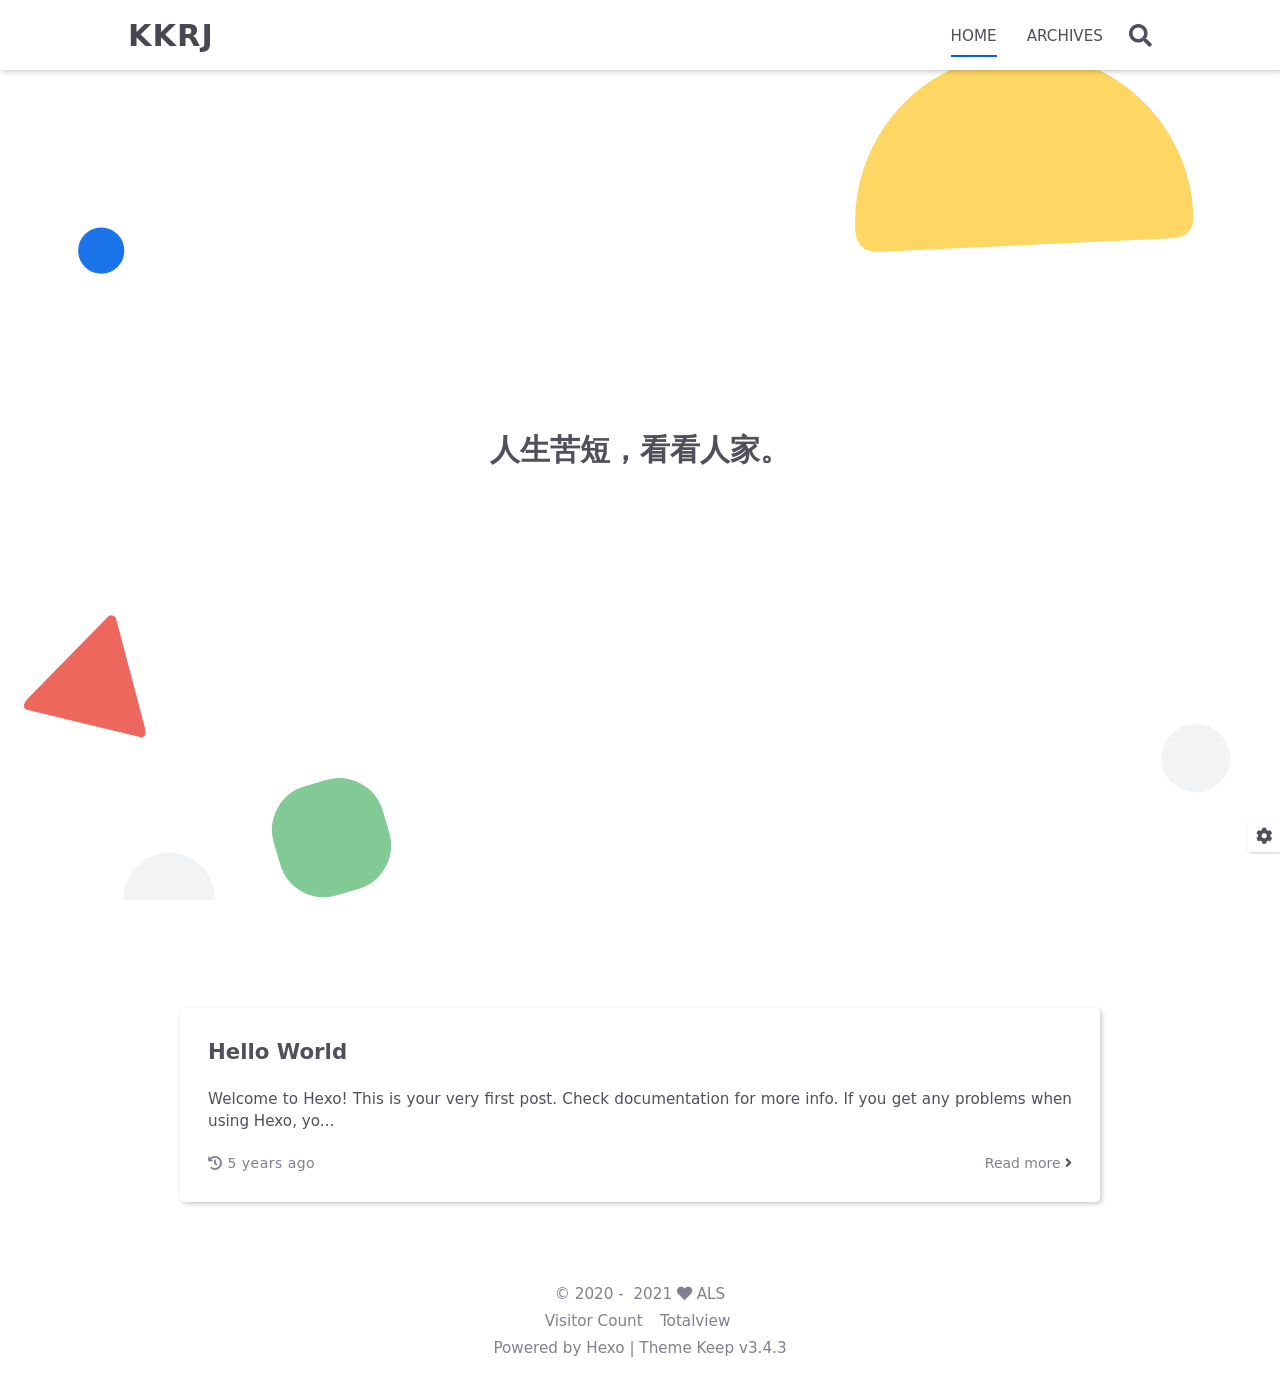
==== index.html @ c2d64b28 "Site updated: 2021-04-30 23:36:06" ====
<!DOCTYPE html>
<html lang="en">
<head>
    <meta charset="utf-8">
    <meta name="viewport" content="width=device-width, initial-scale=1, maximum-scale=1">
    <meta name="keywords" content="Hexo Theme Keep">
    <meta name="description" content="Hexo Theme Keep">
    <meta name="author" content="ALS">
    
    <title>
        
        KKRJ
    </title>
    
<link rel="stylesheet" href="/css/style.css">

    <link rel="shortcut icon" href="/images/logo.svg">
    
<link rel="stylesheet" href="/css/font-awesome.min.css">

    <script id="hexo-configurations">
    let KEEP = window.KEEP || {};
    KEEP.hexo_config = {"hostname":"example.com","root":"/","language":"en","path":"search.json"};
    KEEP.theme_config = {"toc":{"enable":true,"number":false,"expand_all":false,"init_open":true},"style":{"primary_color":"#0066CC","avatar":"/images/avatar.svg","favicon":"/images/logo.svg","article_img_align":"left","left_side_width":"260px","content_max_width":"920px","hover":{"shadow":false,"scale":false},"first_screen":{"enable":true,"background_img":"/images/bg.svg","description":"人生苦短，看看人家。"},"scroll":{"progress_bar":{"enable":false},"percent":{"enable":false}}},"local_search":{"enable":true,"preload":true},"code_copy":{"enable":true,"style":"mac"},"pjax":{"enable":false},"lazyload":{"enable":false},"version":"3.4.3"};
    KEEP.language_ago = {"second":"%s seconds ago","minute":"%s minutes ago","hour":"%s hours ago","day":"%s days ago","week":"%s weeks ago","month":"%s months ago","year":"%s years ago"};
  </script>
<meta name="generator" content="Hexo 5.4.0"></head>


<body>
<div class="progress-bar-container">
    

    
</div>


<main class="page-container">

    
        <div class="first-screen-container flex-center fade-in-down-animation">
    <div class="content flex-center">
        <div class="description">
            人生苦短，看看人家。
        </div>
        
    </div>
</div>

    

    <div class="page-main-content">

        <div class="page-main-content-top">
            <header class="header-wrapper">

    <div class="header-content has-first-screen">
        <div class="left">
            
            <a class="logo-title" href="/">
                KKRJ
            </a>
        </div>

        <div class="right">
            <div class="pc">
                <ul class="menu-list">
                    
                        <li class="menu-item">
                            <a class="active"
                               href="/"
                            >
                                HOME
                            </a>
                        </li>
                    
                        <li class="menu-item">
                            <a class=""
                               href="/archives"
                            >
                                ARCHIVES
                            </a>
                        </li>
                    
                    
                        <li class="menu-item search search-popup-trigger">
                            <i class="fas fa-search"></i>
                        </li>
                    
                </ul>
            </div>
            <div class="mobile">
                
                    <div class="icon-item search search-popup-trigger"><i class="fas fa-search"></i></div>
                
                <div class="icon-item menu-bar">
                    <div class="menu-bar-middle"></div>
                </div>
            </div>
        </div>
    </div>

    <div class="header-drawer">
        <ul class="drawer-menu-list">
            
                <li class="drawer-menu-item flex-center">
                    <a class="active"
                       href="/">HOME</a>
                </li>
            
                <li class="drawer-menu-item flex-center">
                    <a class=""
                       href="/archives">ARCHIVES</a>
                </li>
            
        </ul>
    </div>

    <div class="window-mask"></div>

</header>


        </div>

        <div class="page-main-content-middle">

            <div class="main-content">

                
                    <div class="home-content-container fade-in-down-animation">
    <ul class="home-article-list">
        
            <li class="home-article-item">

                

                <h3 class="home-article-title">
                    <a href="/2021/04/30/hello-world/">
                        Hello World
                    </a>
                </h3>

                <div class="home-article-content markdown-body">
                    
                        Welcome to Hexo! This is your very first post. Check documentation for more info. If you get any problems when using Hexo, yo...
                    
                </div>

                <div class="home-article-meta-info-container">
    <div class="home-article-meta-info">
        <span><i class="fas fa-history"></i>&nbsp;<span class="home-article-date" data-date="Fri Apr 30 2021 20:22:04 GMT+0800">2021-04-30</span></span>
        
        
    </div>

    <a href="/2021/04/30/hello-world/">Read more&nbsp;<i class="fas fa-angle-right"></i></a>
</div>

            </li>
        
    </ul>

    <div class="home-paginator">
        <div class="paginator">
    

    
</div>

    </div>
</div>


                
            </div>

        </div>

        <div class="page-main-content-bottom">
            <footer class="footer">
    <div class="info-container">
        <div class="copyright-info info-item">
            &copy;
            
              <span>2020</span>&nbsp;-&nbsp;
            
            2021&nbsp;<i class="fas fa-heart icon-animate"></i>&nbsp;<a href="/">ALS</a>
        </div>
        
            <script async  src="//busuanzi.ibruce.info/busuanzi/2.3/busuanzi.pure.mini.js"></script>
            <div class="website-count info-item">
                
                    <span id="busuanzi_container_site_uv">
                        Visitor Count&nbsp;<span id="busuanzi_value_site_uv"></span>&ensp;
                    </span>
                
                
                    <span id="busuanzi_container_site_pv">
                        Totalview&nbsp;<span id="busuanzi_value_site_pv"></span>
                    </span>
                
            </div>
        
        <div class="theme-info info-item">
            Powered by <a target="_blank" href="https://hexo.io">Hexo</a>&nbsp;|&nbsp;Theme&nbsp;<a class="theme-version" target="_blank" href="https://github.com/XPoet/hexo-theme-keep">Keep v3.4.3</a>
        </div>
        
    </div>
</footer>

        </div>
    </div>

    

    <div class="right-bottom-side-tools">
        <div class="side-tools-container">
    <ul class="side-tools-list">
        <li class="tools-item tool-font-adjust-plus flex-center">
            <i class="fas fa-search-plus"></i>
        </li>

        <li class="tools-item tool-font-adjust-minus flex-center">
            <i class="fas fa-search-minus"></i>
        </li>

        <li class="tools-item tool-expand-width flex-center">
            <i class="fas fa-arrows-alt-h"></i>
        </li>

        <li class="tools-item tool-dark-light-toggle flex-center">
            <i class="fas fa-moon"></i>
        </li>

        <!-- rss -->
        

        
            <li class="tools-item tool-scroll-to-top flex-center">
                <i class="fas fa-arrow-up"></i>
            </li>
        

        <li class="tools-item tool-scroll-to-bottom flex-center">
            <i class="fas fa-arrow-down"></i>
        </li>
    </ul>

    <ul class="exposed-tools-list">
        <li class="tools-item tool-toggle-show flex-center">
            <i class="fas fa-cog fa-spin"></i>
        </li>
        
    </ul>
</div>

    </div>

    

    <div class="image-viewer-container">
    <img src="">
</div>


    
        <div class="search-pop-overlay">
    <div class="popup search-popup">
        <div class="search-header">
          <span class="search-input-field-pre">
            <i class="fas fa-keyboard"></i>
          </span>
            <div class="search-input-container">
                <input autocomplete="off"
                       autocorrect="off"
                       autocapitalize="off"
                       placeholder="Search..."
                       spellcheck="false"
                       type="search"
                       class="search-input"
                >
            </div>
            <span class="popup-btn-close">
                <i class="fas fa-times"></i>
            </span>
        </div>
        <div id="search-result">
            <div id="no-result">
                <i class="fas fa-spinner fa-pulse fa-5x fa-fw"></i>
            </div>
        </div>
    </div>
</div>

    

</main>





<script src="/js/utils.js"></script>

<script src="/js/main.js"></script>

<script src="/js/header-shrink.js"></script>

<script src="/js/back2top.js"></script>

<script src="/js/dark-light-toggle.js"></script>



    
<script src="/js/local-search.js"></script>




    
<script src="/js/code-copy.js"></script>





<div class="post-scripts">
    
</div>



</body>
</html>
---- css/style.css ----
:root {
  --background-color: #fff;
  --second-background-color: #f7f7f7;
  --primary-color: #06c;
  --first-text-color: #484853;
  --second-text-color: #4c4c57;
  --third-text-color: #808091;
  --fourth-text-color: #ededef;
  --default-text-color: #50505c;
  --border-color: #b3b3b3;
  --selection-color: #0075eb;
  --shadow-color: rgba(0,0,0,0.2);
  --shadow-hover-color: rgba(0,0,0,0.28);
  --scrollbar-color: #595967;
  --scroll-bar-bg-color: #e6e6e6;
  --link-color: #484853;
  --copyright-info-color: #c03;
  --avatar-background-color: #06c;
  --pjax-progress-bar-color: linear-gradient(45deg, #f10006, #ef5b00, #e59c01, #19ca05, #00cab5, #0264c8, #c303c3);
}
@media (prefers-color-scheme: light) {
  :root {
    --background-color: #fff;
    --second-background-color: #f7f7f7;
    --primary-color: #06c;
    --first-text-color: #484853;
    --second-text-color: #4c4c57;
    --third-text-color: #808091;
    --fourth-text-color: #ededef;
    --default-text-color: #50505c;
    --border-color: #b3b3b3;
    --selection-color: #0075eb;
    --shadow-color: rgba(0,0,0,0.2);
    --shadow-hover-color: rgba(0,0,0,0.28);
    --scrollbar-color: #595967;
    --scroll-bar-bg-color: #e6e6e6;
    --link-color: #484853;
    --copyright-info-color: #c03;
    --avatar-background-color: #06c;
    --pjax-progress-bar-color: linear-gradient(45deg, #f10006, #ef5b00, #e59c01, #19ca05, #00cab5, #0264c8, #c303c3);
  }
}
@media (prefers-color-scheme: dark) {
  :root {
    --background-color: #383940;
    --second-background-color: #32333a;
    --primary-color: #06c;
    --first-text-color: #d2d2d7;
    --second-text-color: #cbcbd1;
    --third-text-color: #9595a2;
    --fourth-text-color: #242429;
    --default-text-color: #bebec6;
    --border-color: #5c5e6a;
    --selection-color: #0075eb;
    --shadow-color: rgba(128,128,128,0.2);
    --shadow-hover-color: rgba(128,128,128,0.28);
    --scrollbar-color: #32333a;
    --scroll-bar-bg-color: #5c5e6a;
    --link-color: #c5c5cc;
    --copyright-info-color: #a30029;
    --avatar-background-color: #005cb8;
    --pjax-progress-bar-color: linear-gradient(45deg, #ea404a, #ea722f, #e9a71f, #67e559, #18ecec, #1b85f1, #ee1dee);
  }
}
.light-mode {
  --background-color: #fff;
  --second-background-color: #f7f7f7;
  --primary-color: #06c;
  --first-text-color: #484853;
  --second-text-color: #4c4c57;
  --third-text-color: #808091;
  --fourth-text-color: #ededef;
  --default-text-color: #50505c;
  --border-color: #b3b3b3;
  --selection-color: #0075eb;
  --shadow-color: rgba(0,0,0,0.2);
  --shadow-hover-color: rgba(0,0,0,0.28);
  --scrollbar-color: #595967;
  --scroll-bar-bg-color: #e6e6e6;
  --link-color: #484853;
  --copyright-info-color: #c03;
  --avatar-background-color: #06c;
  --pjax-progress-bar-color: linear-gradient(45deg, #f10006, #ef5b00, #e59c01, #19ca05, #00cab5, #0264c8, #c303c3);
}
.dark-mode {
  --background-color: #383940;
  --second-background-color: #32333a;
  --primary-color: #06c;
  --first-text-color: #d2d2d7;
  --second-text-color: #cbcbd1;
  --third-text-color: #9595a2;
  --fourth-text-color: #242429;
  --default-text-color: #bebec6;
  --border-color: #5c5e6a;
  --selection-color: #0075eb;
  --shadow-color: rgba(128,128,128,0.2);
  --shadow-hover-color: rgba(128,128,128,0.28);
  --scrollbar-color: #32333a;
  --scroll-bar-bg-color: #5c5e6a;
  --link-color: #c5c5cc;
  --copyright-info-color: #a30029;
  --avatar-background-color: #005cb8;
  --pjax-progress-bar-color: linear-gradient(45deg, #ea404a, #ea722f, #e9a71f, #67e559, #18ecec, #1b85f1, #ee1dee);
}
.fade-in-down-animation {
  animation-fill-mode: both;
  animation-duration: 1s;
  animation-name: fade-in-down;
}
.title-hover-animation {
  display: inline-block;
  position: relative;
  border-bottom: none;
  line-height: 1.3;
  vertical-align: top;
  color: var(--second-text-color);
}
.title-hover-animation::before {
  content: "";
  position: absolute;
  width: 100%;
  height: 2px;
  bottom: -4px;
  left: 0;
  background-color: var(--second-text-color);
  visibility: hidden;
  transform: scaleX(0);
  transition-property: color, background, box-shadow, border-color, visibility, transform;
  transition-delay: 0s, 0s, 0s, 0s, 0s, 0s;
  transition-duration: 0.2s, 0.2s, 0.2s, 0.2s, 0.2s, 0.2s;
  transition-timing-function: ease, ease, ease, ease, ease-in-out, ease-in-out;
}
.title-hover-animation:hover::before {
  visibility: visible;
  transform: scaleX(1);
}
@-moz-keyframes fade-in-down {
  0% {
    opacity: 0;
    transform: translateY(-50px);
  }
  100% {
    opacity: 1;
    transform: translateY(0);
  }
}
@-webkit-keyframes fade-in-down {
  0% {
    opacity: 0;
    transform: translateY(-50px);
  }
  100% {
    opacity: 1;
    transform: translateY(0);
  }
}
@-o-keyframes fade-in-down {
  0% {
    opacity: 0;
    transform: translateY(-50px);
  }
  100% {
    opacity: 1;
    transform: translateY(0);
  }
}
@keyframes fade-in-down {
  0% {
    opacity: 0;
    transform: translateY(-50px);
  }
  100% {
    opacity: 1;
    transform: translateY(0);
  }
}
@-moz-keyframes icon-animate {
  0%, 100% {
    transform: scale(1);
  }
  10%, 30% {
    transform: scale(0.88);
  }
  20%, 40%, 60%, 80% {
    transform: scale(1.08);
  }
  50%, 70% {
    transform: scale(1.08);
  }
}
@-webkit-keyframes icon-animate {
  0%, 100% {
    transform: scale(1);
  }
  10%, 30% {
    transform: scale(0.88);
  }
  20%, 40%, 60%, 80% {
    transform: scale(1.08);
  }
  50%, 70% {
    transform: scale(1.08);
  }
}
@-o-keyframes icon-animate {
  0%, 100% {
    transform: scale(1);
  }
  10%, 30% {
    transform: scale(0.88);
  }
  20%, 40%, 60%, 80% {
    transform: scale(1.08);
  }
  50%, 70% {
    transform: scale(1.08);
  }
}
@keyframes icon-animate {
  0%, 100% {
    transform: scale(1);
  }
  10%, 30% {
    transform: scale(0.88);
  }
  20%, 40%, 60%, 80% {
    transform: scale(1.08);
  }
  50%, 70% {
    transform: scale(1.08);
  }
}
* {
  transition-property: color, background, box-shadow, border-color;
  transition-delay: 0s, 0s, 0s, 0s;
  transition-duration: 0.2s, 0.2s, 0.2s, 0.2s;
  transition-timing-function: ease, ease, ease, ease;
}
*::-webkit-scrollbar {
  width: 6px;
  height: 6px;
  transition: all 0.2s ease;
}
*::-webkit-scrollbar-thumb {
  background: var(--scrollbar-color);
  border-radius: 1px;
}
*::-webkit-scrollbar-track {
  background: var(--scroll-bar-bg-color);
}
html,
body {
  margin: 0;
  padding: 0;
  color: var(--default-text-color);
  background: var(--background-color);
  font-family: Optima-Regular, Optima, -apple-system, system-ui, Segoe UI, Roboto, Ubuntu, Cantarell, Noto Sans, sans-serif, BlinkMacSystemFont, Helvetica Neue, PingFang SC, Hiragino Sans GB, Microsoft YaHei, Arial;
  font-weight: 400;
  font-size: 15.2px;
  line-height: 22px;
}
html::-webkit-scrollbar,
body::-webkit-scrollbar {
  width: 8px;
  height: 8px;
}
@media (max-width: 780px) {
  html,
  body {
    font-size: 14.591999999999999px;
    line-height: 21.119999999999997px;
  }
}
@media (max-width: 500px) {
  html,
  body {
    font-size: 13.68px;
    line-height: 19.8px;
  }
}
::selection {
  background: var(--selection-color);
  color: #fff;
}
ul,
ol,
li {
  padding: 0;
  margin: 0;
  list-style: none;
}
a {
  text-decoration: none;
  color: var(--default-text-color);
}
a i,
a span {
  color: var(--default-text-color);
}
a:hover,
a:active {
  text-decoration: none !important;
  color: var(--primary-color);
}
a:hover i,
a:active i,
a:hover span,
a:active span {
  color: var(--primary-color);
}
img[lazyload] {
  padding: 10px;
  margin: 20px auto !important;
  cursor: not-allowed;
  pointer-events: none;
}
button {
  padding: 0;
  margin: 0;
  border: 0;
  outline: none;
  cursor: pointer;
  background: transparent;
}
.btn {
  display: inline-block;
  position: relative;
  text-align: center;
  cursor: pointer;
  white-space: nowrap;
  border-radius: 5px;
  padding: 8px 16px;
  background: var(--background-color);
  box-shadow: 2px 2px 5px var(--shadow-color);
  transition-property: color, background, box-shadow, border-color, transform;
  transition-delay: 0s, 0s, 0s, 0s, 0s;
  transition-duration: 0.2s, 0.2s, 0.2s, 0.2s, 0.2s;
  transition-timing-function: ease, ease, ease, ease, linear;
}
.btn:hover {
  color: var(--background-color);
  background: var(--primary-color);
}
.flex-center {
  display: flex;
  justify-content: center;
  align-items: center;
}
.clear {
  clear: both;
}
.markdown-body {
  font-size: 1rem;
}
.markdown-body blockquote {
  box-sizing: border-box;
  border-left: 5px solid var(--default-text-color);
  margin: 20px 0;
  color: var(--default-text-color);
  background: var(--second-background-color);
}
.markdown-body blockquote p,
.markdown-body blockquote ul,
.markdown-body blockquote ol {
  padding: 5px 5px 5px 10px;
}
.markdown-body p {
  line-height: 2;
  color: var(--default-text-color);
}
.markdown-body a {
  position: relative;
  outline: 0;
  text-decoration: none;
  overflow-wrap: break-word;
  cursor: pointer;
  border-bottom: 1px solid var(--third-text-color);
  box-sizing: border-box;
  padding-bottom: 2px;
}
.markdown-body a .fas,
.markdown-body a .far,
.markdown-body a fab {
  margin: 0 2px 0 6px;
  position: relative;
  color: var(--third-text-color);
  font-size: 0.88rem;
}
.markdown-body a:hover {
  text-decoration: underline;
}
.markdown-body a:hover::after {
  background: var(--primary-color);
}
.markdown-body strong {
  color: var(--default-text-color);
}
.markdown-body em {
  color: var(--default-text-color);
}
.markdown-body ul > li,
.markdown-body ol > li {
  margin-left: 16px;
  line-height: 2rem;
}
.markdown-body ul li {
  list-style: disc;
}
.markdown-body ul li ul li {
  list-style: circle;
}
.markdown-body ul li ul li ul li {
  list-style: square;
}
.markdown-body ol li {
  list-style: decimal;
}
.markdown-body ol li ol li {
  list-style: upper-alpha;
}
.markdown-body ol li ol li ol li {
  list-style: upper-roman;
}
.markdown-body li {
  color: var(--default-text-color);
}
.markdown-body h1,
.markdown-body h2,
.markdown-body h3,
.markdown-body h4,
.markdown-body h5,
.markdown-body h6 {
  color: var(--second-text-color);
  line-height: 1.5;
}
@media (max-width: 780px) {
  .markdown-body h1,
  .markdown-body h2,
  .markdown-body h3,
  .markdown-body h4,
  .markdown-body h5,
  .markdown-body h6 {
    line-height: 1.25;
  }
}
.markdown-body h1 {
  font-size: 1.8rem;
  font-weight: 600;
}
@media (max-width: 780px) {
  .markdown-body h1 {
    font-size: 1.7rem;
  }
}
.markdown-body h2 {
  font-size: 1.7rem;
  font-weight: 600;
}
@media (max-width: 780px) {
  .markdown-body h2 {
    font-size: 1.6rem;
  }
}
.markdown-body h3 {
  font-size: 1.6rem;
  font-weight: 550;
}
@media (max-width: 780px) {
  .markdown-body h3 {
    font-size: 1.5rem;
  }
}
.markdown-body h4 {
  font-size: 1.5rem;
  font-weight: 550;
}
@media (max-width: 780px) {
  .markdown-body h4 {
    font-size: 1.4rem;
  }
}
.markdown-body h5 {
  font-size: 1.28rem;
  font-weight: 500;
}
@media (max-width: 780px) {
  .markdown-body h5 {
    font-size: 1.18rem;
  }
}
.markdown-body h6 {
  font-size: 1.2rem;
  font-weight: 500;
  line-height: 1.2;
}
@media (max-width: 780px) {
  .markdown-body h6 {
    font-size: 1.1rem;
    line-height: 1.1;
  }
}
.markdown-body img {
  box-sizing: border-box;
  max-width: 100%;
  cursor: zoom-in;
  display: block;
  box-shadow: 0 0 2px var(--shadow-color);
  transition-property: color, background, box-shadow, border-color, padding, margin;
  transition-delay: 0s, 0s, 0s, 0s, 0s, 0s;
  transition-duration: 0.2s, 0.2s, 0.2s, 0.2s, 0.2s, 0.2s;
  transition-timing-function: ease, ease, ease, ease, linear, linear;
  margin: 10px 0 2px;
}
.markdown-body > table {
  border-spacing: 0;
  border-collapse: collapse;
  width: 100%;
  overflow: auto;
}
.markdown-body > table td,
.markdown-body > table th {
  padding: 0;
}
.markdown-body > table th {
  font-weight: 600;
}
.markdown-body > table td,
.markdown-body > table th {
  padding: 6px 13px;
  border: 1px solid var(--border-color);
}
.markdown-body > table tr {
  background-color: var(--background-color);
  border: 1px solid var(--fourth-text-color);
}
.markdown-body > table tr:nth-child(2n) {
  background-color: var(--second-background-color);
}
:root {
  --background-color: #fff;
  --second-background-color: #f7f7f7;
  --primary-color: #06c;
  --first-text-color: #484853;
  --second-text-color: #4c4c57;
  --third-text-color: #808091;
  --fourth-text-color: #ededef;
  --default-text-color: #50505c;
  --border-color: #b3b3b3;
  --selection-color: #0075eb;
  --shadow-color: rgba(0,0,0,0.2);
  --shadow-hover-color: rgba(0,0,0,0.28);
  --scrollbar-color: #595967;
  --scroll-bar-bg-color: #e6e6e6;
  --link-color: #484853;
  --copyright-info-color: #c03;
  --avatar-background-color: #06c;
  --pjax-progress-bar-color: linear-gradient(45deg, #f10006, #ef5b00, #e59c01, #19ca05, #00cab5, #0264c8, #c303c3);
}
@media (prefers-color-scheme: light) {
  :root {
    --background-color: #fff;
    --second-background-color: #f7f7f7;
    --primary-color: #06c;
    --first-text-color: #484853;
    --second-text-color: #4c4c57;
    --third-text-color: #808091;
    --fourth-text-color: #ededef;
    --default-text-color: #50505c;
    --border-color: #b3b3b3;
    --selection-color: #0075eb;
    --shadow-color: rgba(0,0,0,0.2);
    --shadow-hover-color: rgba(0,0,0,0.28);
    --scrollbar-color: #595967;
    --scroll-bar-bg-color: #e6e6e6;
    --link-color: #484853;
    --copyright-info-color: #c03;
    --avatar-background-color: #06c;
    --pjax-progress-bar-color: linear-gradient(45deg, #f10006, #ef5b00, #e59c01, #19ca05, #00cab5, #0264c8, #c303c3);
  }
}
@media (prefers-color-scheme: dark) {
  :root {
    --background-color: #383940;
    --second-background-color: #32333a;
    --primary-color: #06c;
    --first-text-color: #d2d2d7;
    --second-text-color: #cbcbd1;
    --third-text-color: #9595a2;
    --fourth-text-color: #242429;
    --default-text-color: #bebec6;
    --border-color: #5c5e6a;
    --selection-color: #0075eb;
    --shadow-color: rgba(128,128,128,0.2);
    --shadow-hover-color: rgba(128,128,128,0.28);
    --scrollbar-color: #32333a;
    --scroll-bar-bg-color: #5c5e6a;
    --link-color: #c5c5cc;
    --copyright-info-color: #a30029;
    --avatar-background-color: #005cb8;
    --pjax-progress-bar-color: linear-gradient(45deg, #ea404a, #ea722f, #e9a71f, #67e559, #18ecec, #1b85f1, #ee1dee);
  }
}
.light-mode {
  --background-color: #fff;
  --second-background-color: #f7f7f7;
  --primary-color: #06c;
  --first-text-color: #484853;
  --second-text-color: #4c4c57;
  --third-text-color: #808091;
  --fourth-text-color: #ededef;
  --default-text-color: #50505c;
  --border-color: #b3b3b3;
  --selection-color: #0075eb;
  --shadow-color: rgba(0,0,0,0.2);
  --shadow-hover-color: rgba(0,0,0,0.28);
  --scrollbar-color: #595967;
  --scroll-bar-bg-color: #e6e6e6;
  --link-color: #484853;
  --copyright-info-color: #c03;
  --avatar-background-color: #06c;
  --pjax-progress-bar-color: linear-gradient(45deg, #f10006, #ef5b00, #e59c01, #19ca05, #00cab5, #0264c8, #c303c3);
}
.dark-mode {
  --background-color: #383940;
  --second-background-color: #32333a;
  --primary-color: #06c;
  --first-text-color: #d2d2d7;
  --second-text-color: #cbcbd1;
  --third-text-color: #9595a2;
  --fourth-text-color: #242429;
  --default-text-color: #bebec6;
  --border-color: #5c5e6a;
  --selection-color: #0075eb;
  --shadow-color: rgba(128,128,128,0.2);
  --shadow-hover-color: rgba(128,128,128,0.28);
  --scrollbar-color: #32333a;
  --scroll-bar-bg-color: #5c5e6a;
  --link-color: #c5c5cc;
  --copyright-info-color: #a30029;
  --avatar-background-color: #005cb8;
  --pjax-progress-bar-color: linear-gradient(45deg, #ea404a, #ea722f, #e9a71f, #67e559, #18ecec, #1b85f1, #ee1dee);
}
:root {
  --code-foreground: #535360;
  --code-background: #f2f2f2;
  --highlight-background: #fafafa;
  --highlight-foreground: #535360;
  --highlight-comment: #8e908c;
  --highlight-red: #c82829;
  --highlight-orange: #f5871f;
  --highlight-yellow: #eab700;
  --highlight-green: #718c00;
  --highlight-aqua: #3e999f;
  --highlight-blue: #4271ae;
  --highlight-purple: #8959a8;
  --highlight-gutter-color: #585865;
  --highlight-gutter-bg-color: #f2f2f2;
}
@media (prefers-color-scheme: light) {
  :root {
    --code-foreground: #535360;
    --code-background: #f2f2f2;
    --highlight-background: #fafafa;
    --highlight-foreground: #535360;
    --highlight-comment: #8e908c;
    --highlight-red: #c82829;
    --highlight-orange: #f5871f;
    --highlight-yellow: #eab700;
    --highlight-green: #718c00;
    --highlight-aqua: #3e999f;
    --highlight-blue: #4271ae;
    --highlight-purple: #8959a8;
    --highlight-gutter-color: #585865;
    --highlight-gutter-bg-color: #f2f2f2;
  }
}
@media (prefers-color-scheme: dark) {
  :root {
    --code-foreground: #bfbfc7;
    --code-background: #32333a;
    --highlight-background: #34343b;
    --highlight-foreground: #bfbfc7;
    --highlight-comment: #969896;
    --highlight-red: #c66;
    --highlight-orange: #de935f;
    --highlight-yellow: #f0c674;
    --highlight-green: #b5bd68;
    --highlight-aqua: #8abeb7;
    --highlight-blue: #81a2be;
    --highlight-purple: #b294bb;
    --highlight-gutter-color: #c1c1c9;
    --highlight-gutter-bg-color: #32333a;
  }
}
.light-mode {
  --code-foreground: #535360;
  --code-background: #f2f2f2;
  --highlight-background: #fafafa;
  --highlight-foreground: #535360;
  --highlight-comment: #8e908c;
  --highlight-red: #c82829;
  --highlight-orange: #f5871f;
  --highlight-yellow: #eab700;
  --highlight-green: #718c00;
  --highlight-aqua: #3e999f;
  --highlight-blue: #4271ae;
  --highlight-purple: #8959a8;
  --highlight-gutter-color: #585865;
  --highlight-gutter-bg-color: #f2f2f2;
}
.dark-mode {
  --code-foreground: #bfbfc7;
  --code-background: #32333a;
  --highlight-background: #34343b;
  --highlight-foreground: #bfbfc7;
  --highlight-comment: #969896;
  --highlight-red: #c66;
  --highlight-orange: #de935f;
  --highlight-yellow: #f0c674;
  --highlight-green: #b5bd68;
  --highlight-aqua: #8abeb7;
  --highlight-blue: #81a2be;
  --highlight-purple: #b294bb;
  --highlight-gutter-color: #c1c1c9;
  --highlight-gutter-bg-color: #32333a;
}
pre,
.highlight {
  overflow: auto;
  margin: 20px 0;
  padding: 0;
  font-size: 0.96rem;
  line-height: 1.5rem;
  color: var(--highlight-foreground);
  background: var(--highlight-background);
}
pre,
code {
  font-family: "Source Code Pro", consolas, Menlo;
}
code {
  padding: 5px;
  word-wrap: break-word;
  border-radius: 2px;
  font-size: 0.96rem;
  color: var(--code-foreground);
  background: var(--code-background);
}
pre {
  padding: 10px;
}
pre code {
  padding: 0;
  color: var(--highlight-foreground);
  background: none;
  text-shadow: none;
}
.highlight {
  border-radius: 1px;
}
.highlight pre {
  border: none;
  margin: 0;
  padding: 10px 0;
}
.highlight table {
  margin: 0;
  width: auto;
  border: none;
  border-spacing: unset;
}
.highlight td {
  border: none;
  padding: 0;
}
.highlight figcaption {
  font-size: 1rem;
  color: var(--highlight-foreground);
  line-height: 1rem;
  margin-bottom: 1rem;
}
.highlight figcaption a {
  float: right;
  color: var(--highlight-foreground);
}
.highlight figcaption a:hover {
  border-bottom-color: var(--highlight-foreground);
}
.highlight .gutter pre {
  padding-left: 10px;
  padding-right: 10px;
  color: var(--highlight-gutter-color);
  text-align: center;
  background-color: var(--highlight-gutter-bg-color);
}
.highlight .code pre {
  width: 100%;
  padding-left: 10px;
  padding-right: 10px;
  background-color: var(--highlight-background);
}
.highlight .line {
  height: 20px;
  color: var(--default-text-color);
}
.highlight .line .attr {
  color: var(--default-text-color);
}
.highlight .line .string {
  color: var(--default-text-color);
}
.gutter {
  -webkit-user-select: none;
  -moz-user-select: none;
  -ms-user-select: none;
  user-select: none;
}
.gist table {
  width: auto;
}
.gist table td {
  border: none;
}
pre .deletion {
  background: var(--highlight-deletion);
}
pre .addition {
  background: var(--highlight-addition);
}
pre .meta {
  color: var(--highlight-purple);
}
pre .comment {
  color: var(--highlight-comment);
}
pre .variable,
pre .attribute,
pre .tag,
pre .regexp,
pre .ruby .constant,
pre .xml .tag .title,
pre .xml .pi,
pre .xml .doctype,
pre .html .doctype,
pre .css .id,
pre .css .class,
pre .css .pseudo {
  color: var(--highlight-red);
}
pre .number,
pre .preprocessor,
pre .built_in,
pre .literal,
pre .params,
pre .constant,
pre .command {
  color: var(--highlight-orange);
}
pre .ruby .class .title,
pre .css .rules .attribute,
pre .string,
pre .value,
pre .inheritance,
pre .header,
pre .ruby .symbol,
pre .xml .cdata,
pre .special,
pre .number,
pre .formula {
  color: var(--highlight-green);
}
pre .title,
pre .css .hexcolor {
  color: var(--highlight-aqua);
}
pre .function,
pre .python .decorator,
pre .python .title,
pre .ruby .function .title,
pre .ruby .title .keyword,
pre .perl .sub,
pre .javascript .title,
pre .coffeescript .title {
  color: var(--highlight-blue);
}
pre .keyword,
pre .javascript .function {
  color: var(--highlight-purple);
}
.highlight-container {
  position: relative;
}
.highlight-container:hover .copy-btn,
.highlight-container .copy-btn:focus {
  opacity: 1;
}
.copy-btn {
  cursor: pointer;
  display: inline-block;
  font-weight: bold;
  line-height: 1.8;
  opacity: 0;
  outline: 0;
  padding: 2px 6px;
  position: absolute;
  vertical-align: middle;
  white-space: nowrap;
  font-size: 1rem;
  color: var(--default-text-color);
  -moz-user-select: none;
  -ms-user-select: none;
  -webkit-user-select: none;
  user-select: none;
  transition-property: color, background, box-shadow, border-color, opacity;
  transition-delay: 0s, 0s, 0s, 0s, 0s;
  transition-duration: 0.2s, 0.2s, 0.2s, 0.2s, 0.2s;
  transition-timing-function: ease, ease, ease, ease, ease-in-out;
  background: var(--background-color);
  border: 0;
  right: 0;
  top: 0;
}
.page-container {
  position: relative;
  transition-property: color, background, box-shadow, border-color, padding-left;
  transition-delay: 0s, 0s, 0s, 0s, 0s;
  transition-duration: 0.2s, 0.2s, 0.2s, 0.2s, 0.3s;
  transition-timing-function: ease, ease, ease, ease, ease-out;
}
@media (max-width: 780px) {
  .page-container {
    padding-left: 0 !important;
  }
}
.page-container .page-main-content {
  padding-top: 70px;
  position: relative;
}
.header-shrink .page-container .page-main-content {
  padding-top: 50.4px;
}
@media (max-width: 780px) {
  .header-shrink .page-container .page-main-content {
    padding-top: 45.36px;
  }
}
@media (max-width: 500px) {
  .header-shrink .page-container .page-main-content {
    padding-top: 40.32px;
  }
}
@media (max-width: 780px) {
  .page-container .page-main-content {
    padding-top: 63px;
  }
}
@media (max-width: 500px) {
  .page-container .page-main-content {
    padding-top: 56px;
  }
}
.page-container .page-main-content .page-main-content-top {
  position: fixed;
  top: 0;
  right: 0;
  width: 100%;
  height: 70px;
  z-index: 1005;
  box-sizing: border-box;
  transition-property: color, background, box-shadow, border-color, transform, padding-left, height;
  transition-delay: 0s, 0s, 0s, 0s, 0s, 0s, 0s;
  transition-duration: 0.2s, 0.2s, 0.2s, 0.2s, 0.3s, 0.2s, 0.2s;
  transition-timing-function: ease, ease, ease, ease, ease-out, linear, ease;
}
.page-container .page-main-content .page-main-content-top.hide {
  transform: translateY(-105%);
}
.header-shrink .page-container .page-main-content .page-main-content-top {
  height: 50.4px;
}
@media (max-width: 780px) {
  .header-shrink .page-container .page-main-content .page-main-content-top {
    height: 45.36px;
  }
}
@media (max-width: 500px) {
  .header-shrink .page-container .page-main-content .page-main-content-top {
    height: 40.32px;
  }
}
@media (max-width: 780px) {
  .page-container .page-main-content .page-main-content-top {
    height: 63px;
    padding-left: 0 !important;
  }
}
@media (max-width: 500px) {
  .page-container .page-main-content .page-main-content-top {
    height: 56px;
  }
}
.page-container .page-main-content .page-main-content-middle {
  box-sizing: border-box;
  width: 100%;
  display: flex;
  justify-content: center;
  padding: 38px 0;
  background: var(--background-color);
}
@media (max-width: 780px) {
  .page-container .page-main-content .page-main-content-middle {
    padding: 30.400000000000002px 0;
  }
}
@media (max-width: 500px) {
  .page-container .page-main-content .page-main-content-middle {
    padding: 22.8px 0;
  }
}
.page-container .page-main-content .page-main-content-middle .main-content {
  position: relative;
  box-sizing: border-box;
  width: 80%;
  max-width: 920px;
  height: 100%;
}
@media (max-width: 780px) {
  .page-container .page-main-content .page-main-content-middle .main-content {
    width: 86%;
  }
}
@media (max-width: 500px) {
  .page-container .page-main-content .page-main-content-middle .main-content {
    width: 90%;
  }
}
.page-container .page-main-content .page-main-content-bottom {
  width: 100%;
}
.page-container .page-aside {
  position: fixed;
  top: 0;
  bottom: 0;
  left: -260px;
  width: 260px;
  height: 100%;
  z-index: 1006;
  overflow-y: auto;
  padding: 20px;
  box-sizing: border-box;
  background: var(--background-color);
  box-shadow: 2px 2px 5px var(--shadow-color);
  transition-property: color, background, box-shadow, border-color, left, transform;
  transition-delay: 0s, 0s, 0s, 0s, 0s, 0s;
  transition-duration: 0.2s, 0.2s, 0.2s, 0.2s, 0.3s, 0.2s;
  transition-timing-function: ease, ease, ease, ease, ease-out, linear;
}
@media (max-width: 780px) {
  .page-container .page-aside {
    left: 0 !important;
    display: none !important;
  }
}
.page-container .post-tools {
  position: fixed;
  top: 108px;
  right: 38px;
  transition-property: color, background, box-shadow, border-color, top;
  transition-delay: 0s, 0s, 0s, 0s, 0s;
  transition-duration: 0.2s, 0.2s, 0.2s, 0.2s, 0.2s;
  transition-timing-function: ease, ease, ease, ease, ease;
}
.header-shrink .page-container .post-tools {
  top: 88.4px;
}
@media (max-width: 780px) {
  .header-shrink .page-container .post-tools {
    top: 83.36px;
  }
}
@media (max-width: 500px) {
  .header-shrink .page-container .post-tools {
    top: 78.32px;
  }
}
@media (max-width: 780px) {
  .page-container .post-tools {
    top: 101px;
    right: 10px;
    transform: scale(0.82);
    transform-origin: right top;
  }
}
@media (max-width: 500px) {
  .page-container .post-tools {
    top: 94px;
    right: 5px;
    transform: scale(0.72);
  }
}
.page-container .right-bottom-side-tools {
  position: fixed;
  bottom: 5%;
  right: 0;
}
.search-pop-overlay {
  position: fixed;
  display: flex;
  height: 100%;
  width: 100%;
  left: 0;
  top: 0;
  background: rgba(0,0,0,0);
  visibility: hidden;
  z-index: 1008;
  transition-property: color, background, box-shadow, border-color, visibility, background;
  transition-delay: 0s, 0s, 0s, 0s, 0s, 0s;
  transition-duration: 0.2s, 0.2s, 0.2s, 0.2s, 0.3s, 0.3s;
  transition-timing-function: ease, ease, ease, ease, ease, ease;
}
.search-pop-overlay.active {
  visibility: visible;
  background: rgba(0,0,0,0.35);
}
.search-pop-overlay.active .search-popup {
  transform: scale(1);
}
.search-pop-overlay .search-popup {
  background: var(--background-color);
  border-radius: 5px;
  height: 80%;
  width: 70%;
  margin: auto;
  transform: scale(0);
  z-index: 1006;
  transition-property: color, background, box-shadow, border-color, transform;
  transition-delay: 0s, 0s, 0s, 0s, 0s;
  transition-duration: 0.2s, 0.2s, 0.2s, 0.2s, 0.3s;
  transition-timing-function: ease, ease, ease, ease, ease;
}
@media (max-width: 780px) {
  .search-pop-overlay .search-popup {
    width: 80%;
  }
}
@media (max-width: 500px) {
  .search-pop-overlay .search-popup {
    width: 90%;
  }
}
.search-pop-overlay .search-popup .search-header {
  background: var(--fourth-text-color);
  border-top-left-radius: 2px;
  border-top-right-radius: 2px;
  display: flex;
  padding: 10px;
}
.search-pop-overlay .search-popup .search-header .search-input-field-pre,
.search-pop-overlay .search-popup .search-header .popup-btn-close {
  font-size: 1.2rem;
  padding: 0 10px;
  display: flex;
  align-items: center;
}
.search-pop-overlay .search-popup .search-header .search-input-field-pre {
  cursor: pointer;
  color: var(--third-text-color);
}
.search-pop-overlay .search-popup .search-header .popup-btn-close {
  color: var(--default-text-color);
}
.search-pop-overlay .search-popup .search-header .search-input-container {
  flex-grow: 1;
  padding: 2px;
}
.search-pop-overlay .search-popup .search-header .search-input-container .search-input {
  background: transparent;
  border: 0;
  outline: 0;
  width: 100%;
  font-size: 1.2rem;
  color: var(--default-text-color);
}
.search-pop-overlay .search-popup .search-header .search-input-container .search-input::-webkit-search-cancel-button {
  display: none;
}
.search-pop-overlay .search-popup .search-header .popup-btn-close {
  cursor: pointer;
}
.search-pop-overlay .search-popup .search-header .popup-btn-close:hover .fas,
.search-pop-overlay .search-popup .search-header .popup-btn-close far,
.search-pop-overlay .search-popup .search-header .popup-btn-close fab {
  color: var(--first-text-color);
}
.search-pop-overlay .search-popup #search-result {
  display: flex;
  height: calc(100% - 55px);
  overflow: auto;
  padding: 5px 25px;
}
.search-pop-overlay .search-popup #search-result .search-result-list {
  width: 100%;
  height: 100%;
  font-size: 1rem;
}
.search-pop-overlay .search-popup #search-result .search-result-list li {
  border-bottom: 1px dashed var(--border-color);
  padding: 10px 0;
  margin: 10px 0;
  box-sizing: border-box;
}
.search-pop-overlay .search-popup #search-result .search-result-list li:last-child {
  border-bottom: none;
}
.search-pop-overlay .search-popup #search-result .search-result-list li .search-result-title {
  position: relative;
  font-weight: bold;
  margin-bottom: 10px;
  padding-left: 16px;
  display: flex;
  align-items: center;
}
.search-pop-overlay .search-popup #search-result .search-result-list li .search-result-title::after {
  content: '';
  position: absolute;
  width: 5px;
  height: 5px;
  border-radius: 50%;
  top: 50%;
  transform: translateY(-50%);
  left: 0;
  background: var(--default-text-color);
}
.search-pop-overlay .search-popup #search-result .search-result-list li .search-result {
  line-height: 2rem;
  margin: 0;
  padding-left: 16px;
  word-wrap: break-word;
}
.search-pop-overlay .search-popup #search-result .search-result-list li a:hover {
  color: var(--default-text-color);
}
.search-pop-overlay .search-popup #search-result .search-result-list li .search-keyword {
  border-bottom: 1px dashed var(--primary-color);
  color: var(--primary-color);
  font-weight: bold;
}
.search-pop-overlay .search-popup #search-result #no-result {
  color: var(--third-text-color);
  margin: auto;
}
.post-toc-wrap {
  width: 100%;
  font-size: 0.92rem;
  box-sizing: border-box;
}
.post-toc-wrap .post-toc ol {
  list-style: none;
  margin: 0;
  padding: 0 2px 12px 10px;
  text-align: left;
}
.post-toc-wrap .post-toc ol:last-child {
  padding-bottom: 0;
}
.post-toc-wrap .post-toc ol > ol {
  padding-left: 0;
}
.post-toc-wrap .post-toc ol a {
  transition-property: all;
}
.post-toc-wrap .post-toc .nav-item {
  line-height: 1.8;
  overflow: hidden;
  text-overflow: ellipsis;
  white-space: nowrap;
}
.post-toc-wrap .post-toc .nav .nav-child {
  display: none;
}
.post-toc-wrap .post-toc .nav .active > .nav-child {
  display: block;
}
.post-toc-wrap .post-toc .nav .active-current > .nav-child {
  display: block;
}
.post-toc-wrap .post-toc .nav .active-current > .nav-child > .nav-item {
  display: block;
}
.post-toc-wrap .post-toc .nav .nav-number,
.post-toc-wrap .post-toc .nav .nav-text {
  color: var(--default-text-color);
}
.post-toc-wrap .post-toc .nav .active > a .nav-number,
.post-toc-wrap .post-toc .nav .active > a .nav-text {
  color: var(--primary-color);
}
.post-toc-wrap .post-toc .nav .active-current > a .nav-number,
.post-toc-wrap .post-toc .nav .active-current > a .nav-text {
  color: var(--primary-color);
}
.comments-container {
  display: inline-block;
  margin-top: 38px;
  width: 100%;
}
.comments-container #comment-anchor {
  width: 100%;
  height: 10px;
}
.comments-container .comment-area-title {
  width: 100%;
  margin: 10px 0;
  font-size: 1.38rem;
  color: var(--default-text-color);
}
.comments-container .comment-area-title i {
  color: var(--default-text-color);
}
@media (max-width: 780px) {
  .comments-container .comment-area-title {
    margin: 5px 0;
    font-size: 1.2rem;
  }
}
.progress-bar-container {
  position: fixed;
  top: 0;
  left: 0;
  width: 100%;
  z-index: 1009;
}
.header-wrapper {
  width: 100%;
  height: 100%;
  box-sizing: border-box;
  display: flex;
  align-items: center;
  justify-content: center;
  background: var(--background-color);
  padding-top: 2px;
  box-shadow: 2px 2px 5px var(--shadow-color);
}
.header-wrapper .header-content {
  position: relative;
  height: 100%;
  width: 80%;
  max-width: 920px;
  display: flex;
  flex-direction: row;
  justify-content: space-between;
  align-items: center;
  z-index: 1005;
}
.header-wrapper .header-content.has-first-screen {
  max-width: 1104px;
}
@media (max-width: 780px) {
  .header-wrapper .header-content {
    width: 86%;
  }
}
@media (max-width: 500px) {
  .header-wrapper .header-content {
    width: 90%;
  }
}
.header-wrapper .header-content .left {
  display: flex;
  align-items: center;
  transition-property: color, background, box-shadow, border-color, transform;
  transition-delay: 0s, 0s, 0s, 0s, 0s;
  transition-duration: 0.2s, 0.2s, 0.2s, 0.2s, 0.2s;
  transition-timing-function: ease, ease, ease, ease, linear;
}
.header-shrink .header-wrapper .header-content .left {
  transform: scale(0.72);
  transform-origin: left;
}
.header-wrapper .header-content .left .logo-title {
  font-size: 2rem;
  font-weight: bold;
  letter-spacing: 1px;
  line-height: 1;
  color: var(--first-text-color);
}
@media (max-width: 780px) {
  .header-wrapper .header-content .left .logo-title {
    font-size: 1.8rem;
  }
}
@media (max-width: 500px) {
  .header-wrapper .header-content .left .logo-title {
    font-size: 1.6rem;
  }
}
.header-wrapper .header-content .right .pc .menu-list {
  display: flex;
  align-items: center;
}
@media (max-width: 780px) {
  .header-wrapper .header-content .right .pc .menu-list {
    display: none;
  }
}
.header-wrapper .header-content .right .pc .menu-list .menu-item {
  float: left;
  position: relative;
  margin-left: 30px;
  font-size: 1rem;
  cursor: pointer;
  color: var(--default-text-color);
}
.header-wrapper .header-content .right .pc .menu-list .menu-item:first-child {
  margin-left: 0;
}
.header-wrapper .header-content .right .pc .menu-list .menu-item a:hover::after,
.header-wrapper .header-content .right .pc .menu-list .menu-item .active::after {
  content: '';
  position: absolute;
  bottom: -10px;
  left: 50%;
  width: 100%;
  height: 2px;
  transform: translateX(-50%);
  background: var(--primary-color);
  transition-property: color, background, box-shadow, border-color, transform, bottom;
  transition-delay: 0s, 0s, 0s, 0s, 0s, 0s;
  transition-duration: 0.2s, 0.2s, 0.2s, 0.2s, 0.2s, 0.2s;
  transition-timing-function: ease, ease, ease, ease, linear, linear;
}
.header-shrink .header-wrapper .header-content .right .pc .menu-list .menu-item a:hover::after,
.header-shrink .header-wrapper .header-content .right .pc .menu-list .menu-item .active::after {
  bottom: -13.2px;
}
.header-wrapper .header-content .right .pc .menu-list .menu-item.search {
  font-size: 1.5rem;
  margin-left: 26px;
}
.header-wrapper .header-content .right .pc .menu-list .menu-item.search i {
  color: var(--default-text-color);
}
.header-wrapper .header-content .right .mobile {
  display: flex;
  justify-content: space-between;
  align-items: center;
}
.header-wrapper .header-content .right .mobile .icon-item {
  display: none;
  position: relative;
  cursor: pointer;
  font-size: 18px;
  margin-left: 12px;
  width: 20px;
  height: 20px;
  color: var(--default-text-color);
}
.header-wrapper .header-content .right .mobile .icon-item i {
  color: var(--default-text-color);
}
.header-wrapper .header-content .right .mobile .icon-item:first-child {
  margin-left: 0;
}
@media (max-width: 780px) {
  .header-wrapper .header-content .right .mobile .icon-item {
    display: flex;
    justify-content: center;
    align-items: center;
  }
}
.header-wrapper .header-content .right .mobile .menu-bar .menu-bar-middle {
  width: 18px;
  height: 2.5px;
  position: relative;
  background: var(--default-text-color);
}
.header-drawer-show .header-wrapper .header-content .right .mobile .menu-bar .menu-bar-middle {
  background: transparent;
}
.header-wrapper .header-content .right .mobile .menu-bar .menu-bar-middle::before,
.header-wrapper .header-content .right .mobile .menu-bar .menu-bar-middle::after {
  content: '';
  position: absolute;
  left: 0;
  width: 100%;
  height: 2.5px;
  background: var(--default-text-color);
  transition-property: color, background, box-shadow, border-color, transform;
  transition-delay: 0s, 0s, 0s, 0s, 0s;
  transition-duration: 0.2s, 0.2s, 0.2s, 0.2s, 0.38s;
  transition-timing-function: ease, ease, ease, ease, ease;
}
.header-wrapper .header-content .right .mobile .menu-bar .menu-bar-middle::before {
  top: -6px;
}
.header-drawer-show .header-wrapper .header-content .right .mobile .menu-bar .menu-bar-middle::before {
  transform: translateY(6px) rotate(45deg);
}
.header-wrapper .header-content .right .mobile .menu-bar .menu-bar-middle::after {
  bottom: -6px;
}
.header-drawer-show .header-wrapper .header-content .right .mobile .menu-bar .menu-bar-middle::after {
  transform: translateY(-6px) rotate(-45deg);
}
.header-wrapper .header-drawer {
  width: 100%;
  padding: 70px 0 20px 0;
  position: absolute;
  top: 0;
  left: 0;
  transform: scaleY(0);
  transform-origin: top;
  z-index: 1002;
  background: var(--background-color);
  transition-property: color, background, box-shadow, border-color, transform;
  transition-delay: 0s, 0s, 0s, 0s, 0s;
  transition-duration: 0.2s, 0.2s, 0.2s, 0.2s, 0.38s;
  transition-timing-function: ease, ease, ease, ease, ease;
}
.header-drawer-show .header-wrapper .header-drawer {
  transform: scaleY(1);
}
.header-wrapper .header-drawer .drawer-menu-list {
  display: flex;
  flex-direction: column;
  justify-content: flex-start;
  align-items: center;
}
.header-wrapper .header-drawer .drawer-menu-list .drawer-menu-item {
  font-size: 1rem;
  margin: 6px 0;
  height: 38px;
}
.header-wrapper .header-drawer .drawer-menu-list .drawer-menu-item a {
  padding: 6px 20px;
  border-radius: 20px;
  color: var(--default-text-color);
}
.header-wrapper .header-drawer .drawer-menu-list .drawer-menu-item a:hover {
  color: var(--second-text-color);
  border: 1px solid var(--default-text-color);
}
.header-wrapper .header-drawer .drawer-menu-list .drawer-menu-item a.active {
  border: 1px solid var(--default-text-color);
  color: var(--second-text-color);
}
.header-wrapper .window-mask {
  position: absolute;
  top: 0;
  width: 100%;
  height: 100vh;
  background: rgba(0,0,0,0.4);
  z-index: 1001;
  visibility: hidden;
  opacity: 0;
  transition-property: color, background, box-shadow, border-color, transform, opacity;
  transition-delay: 0s, 0s, 0s, 0s, 0s, 0s;
  transition-duration: 0.2s, 0.2s, 0.2s, 0.2s, 0.38s, 0.38s;
  transition-timing-function: ease, ease, ease, ease, ease, ease;
}
.header-drawer-show .header-wrapper .window-mask {
  visibility: visible;
  opacity: 1;
}
.header-drawer-show {
  overflow: hidden;
}
.post-tools-container .tools-list li {
  cursor: pointer;
  width: 38px;
  height: 38px;
  border-radius: 50%;
  font-size: 1.2rem;
  display: flex;
  align-items: center;
  justify-content: center;
  margin-bottom: 12px;
  background: var(--background-color);
  color: var(--default-text-color);
  box-shadow: 2px 2px 5px var(--shadow-color);
  transition-property: color, background, box-shadow, border-color, transform;
  transition-delay: 0s, 0s, 0s, 0s, 0s;
  transition-duration: 0.2s, 0.2s, 0.2s, 0.2s, 0.2s;
  transition-timing-function: ease, ease, ease, ease, linear;
}
.post-tools-container .tools-list li i {
  color: var(--default-text-color);
}
.post-tools-container .tools-list li:hover {
  background: var(--primary-color);
  color: var(--background-color);
}
.post-tools-container .tools-list li:hover i {
  color: var(--background-color);
}
.post-tools-container .tools-list li:last-child {
  margin-bottom: 0;
}
.post-tools-container .tools-list li.page-aside-toggle {
  display: none;
}
@media (max-width: 780px) {
  .post-tools-container .tools-list li.page-aside-toggle {
    display: none !important;
  }
}
.side-tools-container {
  position: relative;
}
.side-tools-container .tools-item {
  width: 32px;
  height: 32px;
  font-size: 1.1rem;
  margin-bottom: 3px;
  cursor: pointer;
  border-right: none;
  border-radius: 1px;
  box-shadow: 1px 1px 3px var(--shadow-color);
  color: var(--default-text-color);
  background: var(--background-color);
}
.side-tools-container .tools-item i {
  color: var(--default-text-color);
}
.side-tools-container .tools-item:hover {
  color: var(--background-color);
  background: var(--primary-color);
  box-shadow: 2px 2px 6px var(--shadow-color);
}
.side-tools-container .tools-item:hover i {
  color: var(--background-color);
}
@media (max-width: 780px) {
  .side-tools-container .tools-item {
    width: 28.8px;
    height: 28.8px;
    font-size: 0.99rem;
    margin-bottom: 2px;
  }
}
.side-tools-container .tools-item.rss a {
  border-radius: 1px;
  width: 100%;
  height: 100%;
}
.side-tools-container .tools-item.rss a:hover {
  color: var(--background-color);
  background: var(--primary-color);
  box-shadow: 2px 2px 6px var(--shadow-color);
}
.side-tools-container .side-tools-list {
  opacity: 0;
  transform: translateX(100%);
  transition-property: color, background, box-shadow, border-color, transform, opacity;
  transition-delay: 0s, 0s, 0s, 0s, 0s, 0s;
  transition-duration: 0.2s, 0.2s, 0.2s, 0.2s, 0.2s, 0.2s;
  transition-timing-function: ease, ease, ease, ease, linear, linear;
}
@media (max-width: 780px) {
  .side-tools-container .side-tools-list .tool-expand-width {
    display: none;
  }
}
.side-tools-container .side-tools-list.show {
  opacity: 1;
  transform: translateX(0);
}
.archive-list-container .archive-item {
  margin-bottom: 38px;
}
.archive-list-container .archive-item:last-child {
  margin-bottom: 0;
}
.archive-list-container .archive-item .archive-item-header {
  margin-bottom: 10px;
}
.archive-list-container .archive-item .archive-item-header .archive-year {
  font-size: 1.8rem;
  color: var(--second-text-color);
  font-weight: 600;
  margin-right: 6px;
}
@media (max-width: 780px) {
  .archive-list-container .archive-item .archive-item-header .archive-year {
    font-size: 1.6rem;
  }
}
.archive-list-container .archive-item .archive-item-header .archive-year-post-count {
  font-size: 1.2rem;
  font-weight: 500;
  color: var(--second-text-color);
}
@media (max-width: 780px) {
  .archive-list-container .archive-item .archive-item-header .archive-year-post-count {
    font-size: 1.08rem;
  }
}
.archive-list-container .archive-item .article-list {
  padding-left: 10px;
}
@media (max-width: 780px) {
  .archive-list-container .archive-item .article-list {
    padding-left: 0;
  }
}
.archive-list-container .archive-item .article-list .article-item {
  font-size: 1rem;
  margin-top: 18px;
}
@media (max-width: 780px) {
  .archive-list-container .archive-item .article-list .article-item {
    margin-top: 16px;
  }
}
@media (max-width: 500px) {
  .archive-list-container .archive-item .article-list .article-item {
    margin-top: 14px;
  }
}
.archive-list-container .archive-item .article-list .article-item:hover a.article-title,
.archive-list-container .archive-item .article-list .article-item:hover .article-date {
  color: var(--primary-color);
}
.archive-list-container .archive-item .article-list .article-item a.article-title {
  color: var(--default-text-color);
}
.archive-list-container .archive-item .article-list .article-item .article-date {
  font-size: 1rem;
  float: right;
}
.footer {
  font-size: 1rem;
  color: var(--third-text-color);
}
.footer a {
  color: var(--third-text-color);
}
.footer a:hover {
  color: var(--primary-color);
}
.footer .info-container {
  padding-bottom: 10px;
  text-align: center;
}
.footer .info-item {
  margin: 5px 0;
}
.footer .icon-animate {
  animation: icon-animate 1.2s ease-in-out infinite;
}
.paginator {
  font-size: 1rem;
  margin-top: 30px;
}
.paginator a.prev {
  float: left;
}
.paginator a.next {
  float: right;
}
.page-template-container {
  padding: 30px;
  border-radius: 5px;
  box-sizing: border-box;
  background: var(--background-color);
  margin-bottom: 30px;
  box-shadow: 2px 2px 5px var(--shadow-color);
}
@media (max-width: 780px) {
  .page-template-container {
    margin-bottom: 24px;
  }
}
@media (max-width: 500px) {
  .page-template-container {
    margin-bottom: 18px;
  }
}
@media (max-width: 780px) {
  .page-template-container {
    padding: 24px;
    border-radius: 4px;
  }
}
@media (max-width: 500px) {
  .page-template-container {
    padding: 18px;
    border-radius: 3px;
  }
}
.page-template-container .page-template-content {
  color: var(--default-text-color);
}
.page-template-container .page-template-content h1:first-child,
.page-template-container .page-template-content h2:first-child,
.page-template-container .page-template-content h3:first-child,
.page-template-container .page-template-content h4:first-child,
.page-template-container .page-template-content h5:first-child,
.page-template-container .page-template-content h6:first-child {
  margin-top: 0;
}
.first-screen-container {
  position: relative;
  box-sizing: border-box;
  width: 100%;
  overflow: hidden;
  background: url("/images/bg.svg") center center/cover no-repeat;
  background-position-y: 70px;
}
@media (max-width: 780px) {
  .first-screen-container {
    background-position-y: 63px;
  }
}
@media (max-width: 500px) {
  .first-screen-container {
    background-position-y: 56px;
  }
}
.first-screen-container .content {
  position: relative;
  box-sizing: border-box;
  width: 80%;
  height: 90%;
}
.first-screen-container .content .description {
  font-weight: bold;
  font-size: 2rem;
  line-height: 1.8;
  text-align: center;
  color: var(--default-text-color);
}
@media (max-width: 780px) {
  .first-screen-container .content .description {
    font-size: 1.8rem;
  }
}
.first-screen-container .content .s-icon-list {
  position: absolute;
  bottom: 0;
  font-size: 1.6rem;
  text-align: center;
}
@media (max-width: 780px) {
  .first-screen-container .content .s-icon-list {
    font-size: 1.44rem;
  }
}
.first-screen-container .content .s-icon-list .s-icon-item {
  margin-right: 20px;
  cursor: pointer;
  line-height: 2;
}
.first-screen-container .content .s-icon-list .s-icon-item:last-child {
  margin-right: 0;
}
.image-viewer-container {
  position: fixed;
  left: 0;
  top: 0;
  width: 100%;
  height: 100%;
  display: flex;
  align-items: center;
  justify-content: center;
  background: rgba(0,0,0,0);
  visibility: hidden;
  z-index: 1008;
  padding: 6%;
  box-sizing: border-box;
  transition-property: color, background, box-shadow, border-color, visibility, background;
  transition-delay: 0s, 0s, 0s, 0s, 0s, 0s;
  transition-duration: 0.2s, 0.2s, 0.2s, 0.2s, 0.3s, 0.3s;
  transition-timing-function: ease, ease, ease, ease, ease, ease;
}
.image-viewer-container.active {
  background: rgba(0,0,0,0.5);
  visibility: visible;
}
.image-viewer-container.active img {
  cursor: zoom-out;
  transform: scale(1);
  padding: 2px;
  background: var(--background-color);
}
.image-viewer-container img {
  max-width: 100%;
  max-height: 100%;
  transform: scale(0);
  transition-property: color, background, box-shadow, border-color, transform;
  transition-delay: 0s, 0s, 0s, 0s, 0s;
  transition-duration: 0.2s, 0.2s, 0.2s, 0.2s, 0.3s;
  transition-timing-function: ease, ease, ease, ease, ease;
}
.category-list-container {
  padding: 30px;
  border-radius: 5px;
  box-sizing: border-box;
  background: var(--background-color);
  box-shadow: 2px 2px 5px var(--shadow-color);
}
@media (max-width: 780px) {
  .category-list-container {
    padding: 24px;
    border-radius: 4px;
  }
}
@media (max-width: 500px) {
  .category-list-container {
    padding: 18px;
    border-radius: 3px;
  }
}
.category-list-container .category-list-content .all-category-list li.all-category-list-item {
  font-size: 1rem;
  margin-bottom: 15px;
}
.category-list-container .category-list-content .all-category-list li.all-category-list-item:last-child {
  margin-bottom: 0;
}
.category-list-container .category-list-content .all-category-list li.all-category-list-item span.all-category-list-count {
  float: right;
  color: var(--default-text-color);
}
.category-list-container .category-list-content .all-category-list li.all-category-list-item span.all-category-list-count::before {
  content: '[';
}
.category-list-container .category-list-content .all-category-list li.all-category-list-item span.all-category-list-count::after {
  content: ']';
}
.category-list-container .category-list-content .all-category-list li.all-category-list-item ul.all-category-list-child {
  margin-left: 10px;
  margin-top: 15px;
}
.category-list-container .category-list-content .all-category-list li.all-category-list-item ul.all-category-list-child li {
  margin-bottom: 10px;
}
.category-list-container .category-list-content .all-category-list li.all-category-list-item ul.all-category-list-child li::before {
  content: '- ';
}
.category-list-container .category-list-content .all-category-list li.all-category-list-item ul.all-category-list-child li:last-child {
  margin-bottom: 0;
}
.article-meta-info {
  font-size: 0.8rem;
  color: var(--third-text-color);
}
.article-meta-info .article-meta-item {
  margin-right: 10px;
}
.article-meta-info .article-meta-item:last-child {
  margin-right: 0;
}
.article-meta-info .article-tags,
.article-meta-info .article-categories {
  display: inline;
}
.article-meta-info .article-tags ul,
.article-meta-info .article-categories ul,
.article-meta-info .article-tags li,
.article-meta-info .article-categories li {
  display: inline;
}
.article-meta-info .article-tags a,
.article-meta-info .article-categories a {
  color: var(--third-text-color);
}
.article-meta-info .article-tags a:hover,
.article-meta-info .article-categories a:hover {
  color: var(--primary-color);
}
@media (max-width: 500px) {
  .article-meta-info .article-wordcount,
  .article-meta-info .article-tags {
    display: none;
  }
}
@media (max-width: 780px) {
  .article-meta-info .article-min2read,
  .article-meta-info .article-categories {
    display: none;
  }
}
.article-copyright-info-container {
  position: relative;
  width: 100%;
  box-sizing: border-box;
  padding: 10px 6px;
  font-size: 1rem;
  background: var(--second-background-color);
}
.article-copyright-info-container::after {
  position: absolute;
  top: 0;
  left: 0;
  content: '';
  width: 6px;
  height: 100%;
  background: var(--copyright-info-color);
}
.article-copyright-info-container ul {
  margin-left: 10px;
}
.article-copyright-info-container ul li {
  margin-bottom: 5px;
  overflow: hidden;
  text-overflow: ellipsis;
  white-space: nowrap;
  color: var(--default-text-color);
}
.article-copyright-info-container ul li .license {
  font-weight: bold;
}
.article-copyright-info-container ul li:last-child {
  margin-bottom: 0;
}
.home-content-container {
  background: var(--background-color);
}
.home-content-container .home-article-list .home-article-item {
  position: relative;
  padding: 28px;
  border-radius: 5px;
  box-sizing: border-box;
  background: var(--background-color);
  margin-bottom: 38px;
  box-shadow: 2px 2px 5px var(--shadow-color);
  transition-property: color, background, box-shadow, border-color, transform;
  transition-delay: 0s, 0s, 0s, 0s, 0s;
  transition-duration: 0.2s, 0.2s, 0.2s, 0.2s, 0.2s;
  transition-timing-function: ease, ease, ease, ease, linear;
}
@media (max-width: 780px) {
  .home-content-container .home-article-list .home-article-item {
    margin-bottom: 30.400000000000002px;
  }
}
@media (max-width: 500px) {
  .home-content-container .home-article-list .home-article-item {
    margin-bottom: 22.8px;
  }
}
@media (max-width: 780px) {
  .home-content-container .home-article-list .home-article-item {
    padding: 22.400000000000002px;
    border-radius: 4px;
  }
}
@media (max-width: 500px) {
  .home-content-container .home-article-list .home-article-item {
    padding: 16.8px;
    border-radius: 3px;
  }
}
.home-content-container .home-article-list .home-article-item .top-icon {
  position: absolute;
  top: 10px;
  right: 12px;
  font-size: 1.2rem;
  transform: rotate(45deg);
  color: var(--third-text-color);
}
@media (max-width: 780px) {
  .home-content-container .home-article-list .home-article-item .top-icon {
    font-size: 1.16rem;
  }
}
.home-content-container .home-article-list .home-article-item .home-article-title {
  position: relative;
  font-weight: 600;
  font-size: 1.4rem;
  line-height: 1.5;
  color: var(--second-text-color);
  margin: 0;
}
@media (max-width: 780px) {
  .home-content-container .home-article-list .home-article-item .home-article-title {
    font-size: 1.3rem;
  }
}
@media (max-width: 500px) {
  .home-content-container .home-article-list .home-article-item .home-article-title {
    font-size: 1.2rem;
  }
}
.home-content-container .home-article-list .home-article-item .home-article-content {
  word-wrap: break-word;
  text-align: justify;
  margin: 20px 0;
  color: var(--default-text-color);
}
.home-content-container .home-article-list .home-article-item .home-article-meta-info-container {
  display: flex;
  justify-content: space-between;
  align-items: center;
  font-size: 0.92rem;
  color: var(--third-text-color);
}
.home-content-container .home-article-list .home-article-item .home-article-meta-info-container .home-article-meta-info {
  letter-spacing: 0.5px;
}
.home-content-container .home-article-list .home-article-item .home-article-meta-info-container .home-article-meta-info span {
  margin-right: 10px;
}
.home-content-container .home-article-list .home-article-item .home-article-meta-info-container .home-article-meta-info span:last-child {
  margin-right: 0;
}
.home-content-container .home-article-list .home-article-item .home-article-meta-info-container .home-article-meta-info span ul,
.home-content-container .home-article-list .home-article-item .home-article-meta-info-container .home-article-meta-info span li {
  display: inline;
}
@media (max-width: 500px) {
  .home-content-container .home-article-list .home-article-item .home-article-meta-info-container .home-article-meta-info .home-article-category {
    display: none;
  }
}
@media (max-width: 780px) {
  .home-content-container .home-article-list .home-article-item .home-article-meta-info-container .home-article-meta-info .home-article-tag {
    display: none;
  }
}
.home-content-container .home-article-list .home-article-item .home-article-meta-info-container hr {
  border: none;
  flex: 1;
  height: 1px;
  background: var(--border-color);
  margin: 0 10px;
}
.home-content-container .home-article-list .home-article-item .home-article-meta-info-container a {
  color: var(--third-text-color);
}
.home-content-container .home-article-list .home-article-item .home-article-meta-info-container a:hover {
  color: var(--primary-color);
}
.archive-container {
  padding: 30px;
  border-radius: 5px;
  box-sizing: border-box;
  background: var(--background-color);
  margin-bottom: 30px;
  box-shadow: 2px 2px 5px var(--shadow-color);
}
@media (max-width: 780px) {
  .archive-container {
    margin-bottom: 24px;
  }
}
@media (max-width: 500px) {
  .archive-container {
    margin-bottom: 18px;
  }
}
@media (max-width: 780px) {
  .archive-container {
    padding: 24px;
    border-radius: 4px;
  }
}
@media (max-width: 500px) {
  .archive-container {
    padding: 18px;
    border-radius: 3px;
  }
}
.article-content-container {
  padding: 30px;
  border-radius: 5px;
  box-sizing: border-box;
  background: var(--background-color);
  margin-bottom: 30px;
  box-shadow: 2px 2px 5px var(--shadow-color);
}
@media (max-width: 780px) {
  .article-content-container {
    margin-bottom: 24px;
  }
}
@media (max-width: 500px) {
  .article-content-container {
    margin-bottom: 18px;
  }
}
@media (max-width: 780px) {
  .article-content-container {
    padding: 24px;
    border-radius: 4px;
  }
}
@media (max-width: 500px) {
  .article-content-container {
    padding: 18px;
    border-radius: 3px;
  }
}
.article-content-container .article-title {
  color: var(--second-text-color);
  font-weight: 600;
  font-size: 1.6rem;
}
@media (max-width: 780px) {
  .article-content-container .article-title {
    font-size: 1.44rem;
  }
}
@media (max-width: 500px) {
  .article-content-container .article-title {
    font-size: 1.28rem;
  }
}
.article-content-container .article-header {
  position: relative;
  padding-left: 46px;
  width: 100%;
  height: 46px;
  box-sizing: border-box;
}
.article-content-container .article-header .avatar {
  position: absolute;
  top: 0;
  left: 0;
  width: 46px;
  height: 46px;
  padding: 1px;
  box-sizing: border-box;
  border: 1px solid var(--border-color);
  border-radius: 50%;
}
.article-content-container .article-header .avatar img {
  border-radius: 50%;
  width: 100%;
  height: 100%;
  background: var(--avatar-background-color);
}
.article-content-container .article-header .info {
  padding: 2px 0;
  margin-left: 10px;
  box-sizing: border-box;
  display: flex;
  flex-direction: column;
  justify-content: space-between;
  width: 100%;
  height: 100%;
}
.article-content-container .article-header .info .author {
  font-weight: 600;
  font-size: 1.18rem;
  display: flex;
  align-items: center;
}
.article-content-container .article-header .info .author .name {
  color: var(--default-text-color);
}
.article-content-container .article-header .info .author .author-label {
  margin-left: 10px;
  font-size: 0.8rem;
  font-weight: 500;
  padding: 0 5px;
  border-radius: 5px;
  color: #fff;
  background: var(--selection-color);
}
.article-content-container .article-header,
.article-content-container .article-header-meta-info {
  margin-top: 16px;
}
@media (max-width: 780px) {
  .article-content-container .article-header,
  .article-content-container .article-header-meta-info {
    transform: scale(0.9);
    transform-origin: left top;
  }
}
.article-content-container .article-content {
  margin-top: 38px;
  padding-bottom: 10px;
  word-wrap: break-word;
  border-bottom: 1px solid var(--border-color);
  color: var(--default-text-color);
}
.article-content-container .post-copyright-info {
  margin-top: 38px;
  width: 100%;
}
.article-content-container .article-nav {
  height: 40px;
  margin-top: 38px;
}
.article-content-container .article-nav .article-prev,
.article-content-container .article-nav .article-next {
  max-width: 220px;
  height: 100%;
  box-sizing: border-box;
  padding: 10px;
  border-radius: 5px;
  box-sizing: border-box;
  background: var(--background-color);
  box-shadow: 2px 2px 5px var(--shadow-color);
  transition-property: color, background, box-shadow, border-color, transform;
  transition-delay: 0s, 0s, 0s, 0s, 0s;
  transition-duration: 0.2s, 0.2s, 0.2s, 0.2s, 0.2s;
  transition-timing-function: ease, ease, ease, ease, linear;
}
@media (max-width: 780px) {
  .article-content-container .article-nav .article-prev,
  .article-content-container .article-nav .article-next {
    padding: 8px;
    border-radius: 4px;
  }
}
@media (max-width: 500px) {
  .article-content-container .article-nav .article-prev,
  .article-content-container .article-nav .article-next {
    padding: 6px;
    border-radius: 3px;
  }
}
.article-content-container .article-nav .article-prev a,
.article-content-container .article-nav .article-next a {
  position: relative;
  display: block;
  width: 100%;
  height: 100%;
  box-sizing: border-box;
}
.article-content-container .article-nav .article-prev a.prev,
.article-content-container .article-nav .article-next a.prev {
  padding-left: 16px;
}
.article-content-container .article-nav .article-prev a.next,
.article-content-container .article-nav .article-next a.next {
  padding-right: 16px;
}
.article-content-container .article-nav .article-prev a .arrow-icon,
.article-content-container .article-nav .article-next a .arrow-icon {
  position: absolute;
  top: 0;
  height: 100%;
  width: 16px;
}
.article-content-container .article-nav .article-prev a .arrow-icon.left,
.article-content-container .article-nav .article-next a .arrow-icon.left {
  left: 0;
}
.article-content-container .article-nav .article-prev a .arrow-icon.right,
.article-content-container .article-nav .article-next a .arrow-icon.right {
  right: 0;
}
.article-content-container .article-nav .article-prev a .title,
.article-content-container .article-nav .article-next a .title {
  width: 100%;
  height: 100%;
}
.article-content-container .article-nav .article-prev {
  float: left;
}
.article-content-container .article-nav .article-next {
  float: right;
}
.article-content-container .article-nav .post-nav-item {
  display: none;
}
@media (max-width: 780px) {
  .article-content-container .article-nav .post-nav-item {
    display: inline-block;
  }
}
.article-content-container .article-nav .post-nav-title-item {
  overflow: hidden;
  text-overflow: ellipsis;
  white-space: nowrap;
}
@media (max-width: 780px) {
  .article-content-container .article-nav .post-nav-title-item {
    display: none;
  }
}
.category-container {
  padding: 30px;
  border-radius: 5px;
  box-sizing: border-box;
  background: var(--background-color);
  margin-bottom: 30px;
  box-shadow: 2px 2px 5px var(--shadow-color);
}
@media (max-width: 780px) {
  .category-container {
    margin-bottom: 24px;
  }
}
@media (max-width: 500px) {
  .category-container {
    margin-bottom: 18px;
  }
}
@media (max-width: 780px) {
  .category-container {
    padding: 24px;
    border-radius: 4px;
  }
}
@media (max-width: 500px) {
  .category-container {
    padding: 18px;
    border-radius: 3px;
  }
}
.category-container .category-name {
  color: var(--second-text-color);
  font-size: 1.6rem;
  font-weight: 600;
  padding-bottom: 20px;
  margin-bottom: 38px;
  border-bottom: 1px solid var(--border-color);
}
.category-container .category-name i {
  color: var(--second-text-color);
}
@media (max-width: 780px) {
  .category-container .category-name {
    font-size: 1.44rem;
  }
}
@media (max-width: 500px) {
  .category-container .category-name {
    font-size: 1.28rem;
  }
}
.tag-container {
  padding: 30px;
  border-radius: 5px;
  box-sizing: border-box;
  background: var(--background-color);
  margin-bottom: 30px;
  box-shadow: 2px 2px 5px var(--shadow-color);
}
@media (max-width: 780px) {
  .tag-container {
    margin-bottom: 24px;
  }
}
@media (max-width: 500px) {
  .tag-container {
    margin-bottom: 18px;
  }
}
@media (max-width: 780px) {
  .tag-container {
    padding: 24px;
    border-radius: 4px;
  }
}
@media (max-width: 500px) {
  .tag-container {
    padding: 18px;
    border-radius: 3px;
  }
}
.tag-container .tag-name {
  color: var(--second-text-color);
  font-size: 1.6rem;
  font-weight: 600;
  padding-bottom: 20px;
  margin-bottom: 38px;
  border-bottom: 1px solid var(--border-color);
}
.tag-container .tag-name i {
  color: var(--second-text-color);
}
@media (max-width: 780px) {
  .tag-container .tag-name {
    font-size: 1.44rem;
  }
}
@media (max-width: 500px) {
  .tag-container .tag-name {
    font-size: 1.28rem;
  }
}
.tagcloud-container {
  padding: 20px;
  border-radius: 5px;
  box-sizing: border-box;
  background: var(--background-color);
  box-shadow: 2px 2px 5px var(--shadow-color);
}
@media (max-width: 780px) {
  .tagcloud-container {
    padding: 16px;
    border-radius: 4px;
  }
}
@media (max-width: 500px) {
  .tagcloud-container {
    padding: 12px;
    border-radius: 3px;
  }
}
.tagcloud-container .tagcloud-content {
  text-align: justify;
}
.tagcloud-container .tagcloud-content a {
  padding: 10px 8px;
  display: inline-block;
  box-sizing: border-box;
}
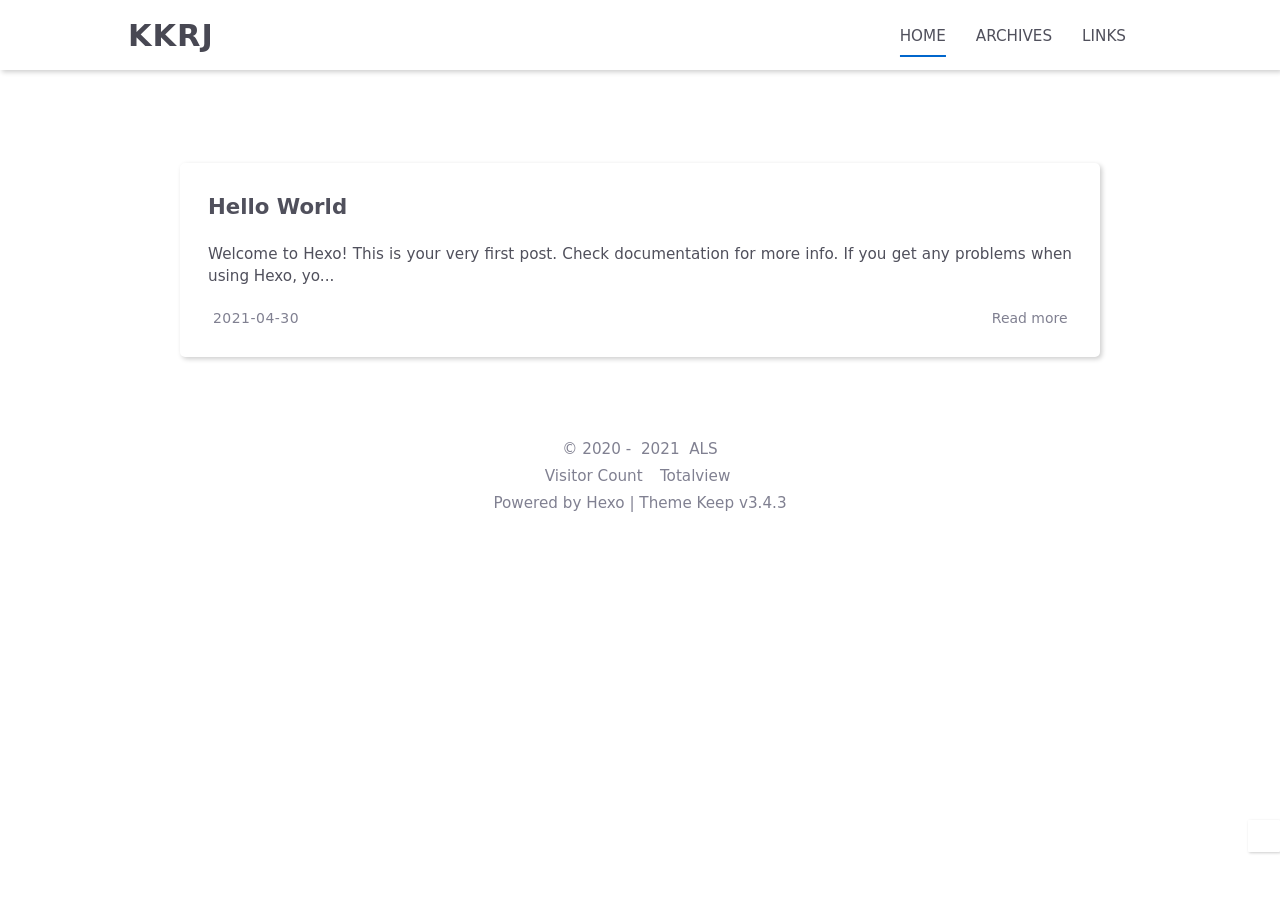
==== commit 29755999: "Site updated: 2021-05-01 11:14:54" ====
--- a/index.html
+++ b/index.html
@@ -14,14 +14,12 @@
     
 <link rel="stylesheet" href="/css/style.css">
 
-    <link rel="shortcut icon" href="/images/logo.svg">
-    
-<link rel="stylesheet" href="/css/font-awesome.min.css">
-
+    <link rel="shortcut icon" href="/images/Snipaste_2021-04-30_23-55-53.jpg">
+    <link rel="stylesheet" href="//cdn.jsdelivr.net/npm/hexo-theme-keep@3.4.3/source/css/font-awesome.min.css">
     <script id="hexo-configurations">
     let KEEP = window.KEEP || {};
     KEEP.hexo_config = {"hostname":"example.com","root":"/","language":"en","path":"search.json"};
-    KEEP.theme_config = {"toc":{"enable":true,"number":false,"expand_all":false,"init_open":true},"style":{"primary_color":"#0066CC","avatar":"/images/avatar.svg","favicon":"/images/logo.svg","article_img_align":"left","left_side_width":"260px","content_max_width":"920px","hover":{"shadow":false,"scale":false},"first_screen":{"enable":true,"background_img":"/images/bg.svg","description":"人生苦短，看看人家。"},"scroll":{"progress_bar":{"enable":false},"percent":{"enable":false}}},"local_search":{"enable":true,"preload":true},"code_copy":{"enable":true,"style":"mac"},"pjax":{"enable":false},"lazyload":{"enable":false},"version":"3.4.3"};
+    KEEP.theme_config = {"toc":{"enable":true,"number":false,"expand_all":false,"init_open":true},"style":{"primary_color":"#0066CC","avatar":"/images/Snipaste_2021-04-30_23-55-53.jpg","favicon":"/images/Snipaste_2021-04-30_23-55-53.jpg","article_img_align":"left","left_side_width":"260px","content_max_width":"920px","hover":{"shadow":false,"scale":false},"first_screen":{"enable":true,"background_img":"/images/bg.svg","description":"人生苦短，看看人家。"},"scroll":{"progress_bar":{"enable":false},"percent":{"enable":false}}},"local_search":{"enable":true,"preload":true},"code_copy":{"enable":true,"style":"mac"},"pjax":{"enable":true},"lazyload":{"enable":true},"version":"3.4.3"};
     KEEP.language_ago = {"second":"%s seconds ago","minute":"%s minutes ago","hour":"%s hours ago","day":"%s days ago","week":"%s weeks ago","month":"%s months ago","year":"%s years ago"};
   </script>
 <meta name="generator" content="Hexo 5.4.0"></head>
@@ -31,6 +29,11 @@
 <div class="progress-bar-container">
     
 
+    
+        <span class="pjax-progress-bar"></span>
+        <span class="pjax-progress-icon">
+            <i class="fas fa-circle-notch fa-spin"></i>
+        </span>
     
 </div>
 
@@ -82,6 +85,14 @@
                             </a>
                         </li>
                     
+                        <li class="menu-item">
+                            <a class=""
+                               href="/links"
+                            >
+                                LINKS
+                            </a>
+                        </li>
+                    
                     
                         <li class="menu-item search search-popup-trigger">
                             <i class="fas fa-search"></i>
@@ -111,6 +122,11 @@
                 <li class="drawer-menu-item flex-center">
                     <a class=""
                        href="/archives">ARCHIVES</a>
+                </li>
+            
+                <li class="drawer-menu-item flex-center">
+                    <a class=""
+                       href="/links">LINKS</a>
                 </li>
             
         </ul>
@@ -188,7 +204,7 @@
             2021&nbsp;<i class="fas fa-heart icon-animate"></i>&nbsp;<a href="/">ALS</a>
         </div>
         
-            <script async  src="//busuanzi.ibruce.info/busuanzi/2.3/busuanzi.pure.mini.js"></script>
+            <script async data-pjax src="//busuanzi.ibruce.info/busuanzi/2.3/busuanzi.pure.mini.js"></script>
             <div class="website-count info-item">
                 
                     <span id="busuanzi_container_site_uv">
@@ -300,35 +316,55 @@
 
 
 
-
-<script src="/js/utils.js"></script>
-
-<script src="/js/main.js"></script>
-
-<script src="/js/header-shrink.js"></script>
-
-<script src="/js/back2top.js"></script>
-
-<script src="/js/dark-light-toggle.js"></script>
-
-
-
-    
-<script src="/js/local-search.js"></script>
-
-
-
-
-    
-<script src="/js/code-copy.js"></script>
-
-
-
-
-
-<div class="post-scripts">
-    
-</div>
+<script src="//cdn.jsdelivr.net/npm/hexo-theme-keep@3.4.3/source/js/utils.js"></script><script src="//cdn.jsdelivr.net/npm/hexo-theme-keep@3.4.3/source/js/main.js"></script><script src="//cdn.jsdelivr.net/npm/hexo-theme-keep@3.4.3/source/js/header-shrink.js"></script><script src="//cdn.jsdelivr.net/npm/hexo-theme-keep@3.4.3/source/js/back2top.js"></script><script src="//cdn.jsdelivr.net/npm/hexo-theme-keep@3.4.3/source/js/dark-light-toggle.js"></script>
+
+
+    <script src="//cdn.jsdelivr.net/npm/hexo-theme-keep@3.4.3/source/js/local-search.js"></script>
+
+
+
+    <script src="//cdn.jsdelivr.net/npm/hexo-theme-keep@3.4.3/source/js/code-copy.js"></script>
+
+
+
+    <script src="//cdn.jsdelivr.net/npm/hexo-theme-keep@3.4.3/source/js/lazyload.js"></script>
+
+
+<div class="post-scripts pjax">
+    
+</div>
+
+
+    <script src="//cdn.jsdelivr.net/npm/hexo-theme-keep@3.4.3/source/js/libs/pjax.min.js"></script>
+<script>
+    window.addEventListener('DOMContentLoaded', () => {
+        window.pjax = new Pjax({
+            selectors: [
+                'head title',
+                '.page-container',
+                '.pjax'
+            ],
+            history: true,
+            debug: false,
+            cacheBust: false,
+            timeout: 0,
+            analytics: false,
+            currentUrlFullReload: false,
+            scrollRestoration: false,
+            // scrollTo: true,
+        });
+
+        document.addEventListener('pjax:send', () => {
+            KEEP.utils.pjaxProgressBarStart();
+        });
+
+        document.addEventListener('pjax:complete', () => {
+            KEEP.utils.pjaxProgressBarEnd();
+            window.pjax.executeScripts(document.querySelectorAll('script[data-pjax], .pjax script'));
+            KEEP.refresh();
+        });
+    });
+</script>
 
 
 
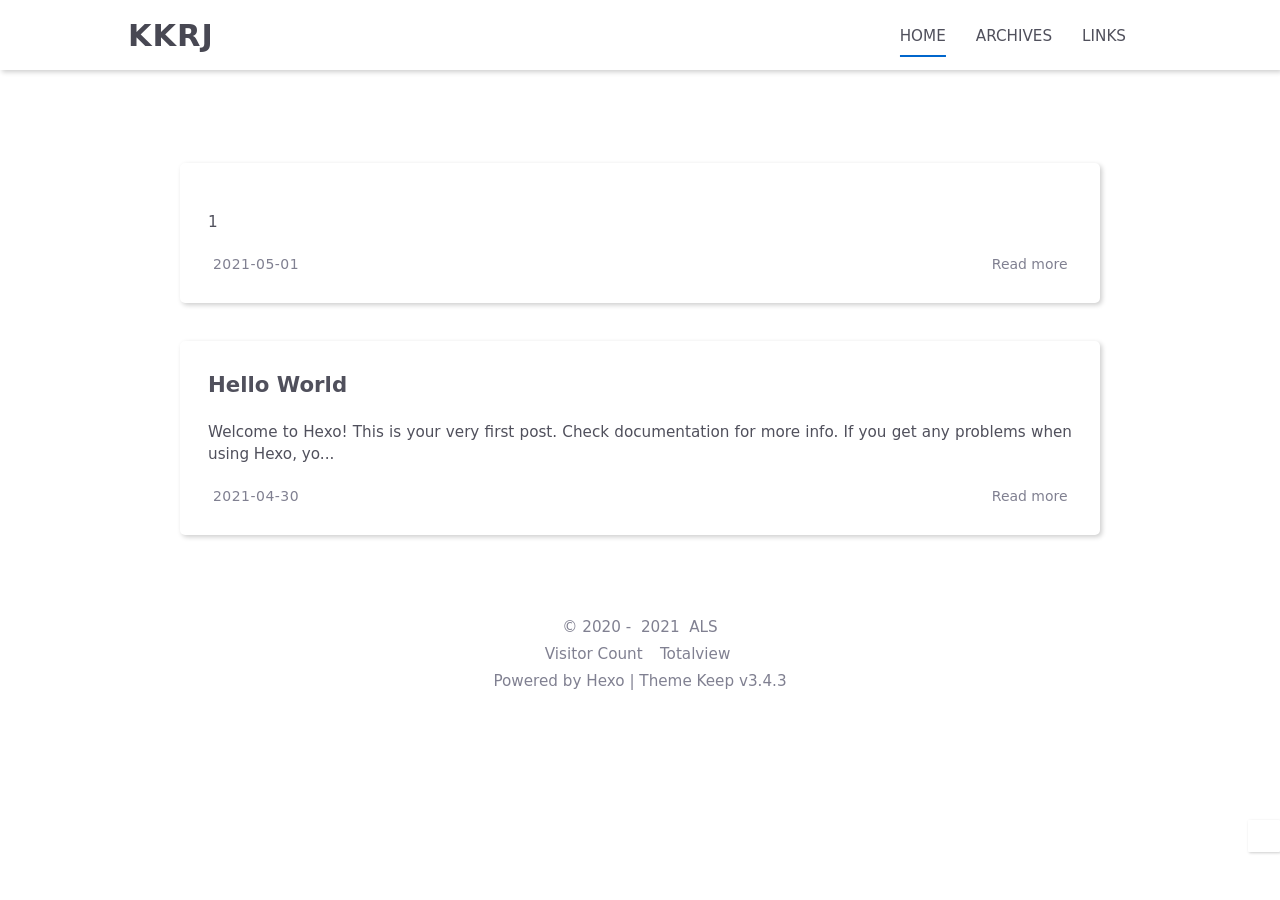
==== commit 3171a025: "Site updated: 2021-05-01 14:02:12" ====
--- a/index.html
+++ b/index.html
@@ -18,7 +18,7 @@
     <link rel="stylesheet" href="//cdn.jsdelivr.net/npm/hexo-theme-keep@3.4.3/source/css/font-awesome.min.css">
     <script id="hexo-configurations">
     let KEEP = window.KEEP || {};
-    KEEP.hexo_config = {"hostname":"example.com","root":"/","language":"en","path":"search.json"};
+    KEEP.hexo_config = {"hostname":"blog.alshub.xyz","root":"/","language":"en","path":"search.json"};
     KEEP.theme_config = {"toc":{"enable":true,"number":false,"expand_all":false,"init_open":true},"style":{"primary_color":"#0066CC","avatar":"/images/Snipaste_2021-04-30_23-55-53.jpg","favicon":"/images/Snipaste_2021-04-30_23-55-53.jpg","article_img_align":"left","left_side_width":"260px","content_max_width":"920px","hover":{"shadow":false,"scale":false},"first_screen":{"enable":true,"background_img":"/images/bg.svg","description":"人生苦短，看看人家。"},"scroll":{"progress_bar":{"enable":false},"percent":{"enable":false}}},"local_search":{"enable":true,"preload":true},"code_copy":{"enable":true,"style":"mac"},"pjax":{"enable":true},"lazyload":{"enable":true},"version":"3.4.3"};
     KEEP.language_ago = {"second":"%s seconds ago","minute":"%s minutes ago","hour":"%s hours ago","day":"%s days ago","week":"%s weeks ago","month":"%s months ago","year":"%s years ago"};
   </script>
@@ -146,6 +146,35 @@
                 
                     <div class="home-content-container fade-in-down-animation">
     <ul class="home-article-list">
+        
+            <li class="home-article-item">
+
+                
+
+                <h3 class="home-article-title">
+                    <a href="/2021/05/01/test/">
+                        
+                    </a>
+                </h3>
+
+                <div class="home-article-content markdown-body">
+                    
+                        1
+
+                    
+                </div>
+
+                <div class="home-article-meta-info-container">
+    <div class="home-article-meta-info">
+        <span><i class="fas fa-history"></i>&nbsp;<span class="home-article-date" data-date="Sat May 01 2021 14:01:33 GMT+0800">2021-05-01</span></span>
+        
+        
+    </div>
+
+    <a href="/2021/05/01/test/">Read more&nbsp;<i class="fas fa-angle-right"></i></a>
+</div>
+
+            </li>
         
             <li class="home-article-item">
 
--- a/css/style.css
+++ b/css/style.css
@@ -915,10 +915,27 @@
   transition-delay: 0s, 0s, 0s, 0s, 0s;
   transition-duration: 0.2s, 0.2s, 0.2s, 0.2s, 0.2s;
   transition-timing-function: ease, ease, ease, ease, ease-in-out;
-  background: var(--background-color);
-  border: 0;
-  right: 0;
-  top: 0;
+  color: #fff;
+  right: 2px;
+  top: 2px;
+}
+.highlight-container {
+  background: #21252b;
+  border-radius: 5px;
+  box-shadow: 0 10px 30px 0 rgba(0,0,0,0.4);
+  padding-top: 20px;
+  margin-top: 10px;
+}
+.highlight-container::before {
+  background: #fc625d;
+  border-radius: 50%;
+  box-shadow: 20px 0 #fdbc40, 40px 0 #35cd4b;
+  content: ' ';
+  height: 12px;
+  left: 12px;
+  margin-top: -10px;
+  position: absolute;
+  width: 12px;
 }
 .page-container {
   position: relative;
@@ -1330,6 +1347,47 @@
   width: 100%;
   z-index: 1009;
 }
+.progress-bar-container .pjax-progress-bar {
+  position: absolute;
+  top: 0;
+  left: 0;
+  height: 2px;
+  width: 0;
+  background: var(--pjax-progress-bar-color);
+  visibility: hidden;
+  opacity: 0;
+  z-index: 1008;
+  transition-property: color, background, box-shadow, border-color, width;
+  transition-delay: 0s, 0s, 0s, 0s, 0s;
+  transition-duration: 0.2s, 0.2s, 0.2s, 0.2s, 0.1s;
+  transition-timing-function: ease, ease, ease, ease, linear;
+}
+.progress-bar-container .pjax-progress-bar.show {
+  opacity: 1;
+  visibility: visible;
+}
+.progress-bar-container .pjax-progress-icon {
+  position: absolute;
+  top: 0;
+  right: 0;
+  z-index: 1008;
+  display: flex;
+  align-items: center;
+  justify-content: center;
+  padding: 7px 6px 0 0;
+  visibility: hidden;
+  font-size: 1.1rem;
+  color: var(--default-text-color);
+}
+@media (max-width: 780px) {
+  .progress-bar-container .pjax-progress-icon {
+    padding: 6px 5px 0 0;
+    font-size: 1rem;
+  }
+}
+.progress-bar-container .pjax-progress-icon.show {
+  visibility: visible;
+}
 .header-wrapper {
   width: 100%;
   height: 100%;
@@ -1799,6 +1857,120 @@
 .page-template-container .page-template-content h6:first-child {
   margin-top: 0;
 }
+.page-template-container .friends-link-container .friends-link-list {
+  position: relative;
+}
+.page-template-container .friends-link-container .friends-link-list .friends-link-item {
+  box-sizing: border-box;
+  position: relative;
+  float: left;
+  width: 50%;
+  cursor: pointer;
+  height: 82px;
+  padding-bottom: 16px;
+}
+@media (max-width: 780px) {
+  .page-template-container .friends-link-container .friends-link-list .friends-link-item {
+    height: 68px;
+  }
+}
+.page-template-container .friends-link-container .friends-link-list .friends-link-item:nth-child(odd) {
+  padding-right: 8px;
+}
+.page-template-container .friends-link-container .friends-link-list .friends-link-item:nth-child(even) {
+  padding-left: 8px;
+}
+.page-template-container .friends-link-container .friends-link-list .friends-link-item .content {
+  position: relative;
+  width: 100%;
+  height: 100%;
+  box-shadow: 1px 1px 2px var(--shadow-color);
+  border-radius: 6px;
+  padding-left: 66px;
+  box-sizing: border-box;
+}
+@media (max-width: 780px) {
+  .page-template-container .friends-link-container .friends-link-list .friends-link-item .content {
+    padding-left: 52px;
+  }
+}
+.page-template-container .friends-link-container .friends-link-list .friends-link-item .content:hover {
+  box-shadow: 1px 1px 6px var(--shadow-color);
+}
+.page-template-container .friends-link-container .friends-link-list .friends-link-item .content:hover .info .name {
+  color: var(--primary-color);
+}
+.page-template-container .friends-link-container .friends-link-list .friends-link-item .content .radius {
+  border-top-left-radius: 6px;
+  border-bottom-left-radius: 6px;
+}
+.page-template-container .friends-link-container .friends-link-list .friends-link-item .content .avatar {
+  position: absolute;
+  top: 0;
+  left: 0;
+  width: 66px;
+  height: 100%;
+  display: flex;
+  justify-content: center;
+  align-items: center;
+  font-size: 2rem;
+  background: var(--second-background-color);
+  color: var(--second-text-color);
+}
+@media (max-width: 780px) {
+  .page-template-container .friends-link-container .friends-link-list .friends-link-item .content .avatar {
+    width: 52px;
+  }
+}
+.page-template-container .friends-link-container .friends-link-list .friends-link-item .content .avatar img {
+  box-sizing: border-box;
+  position: relative;
+  width: 100%;
+  height: 100%;
+}
+.page-template-container .friends-link-container .friends-link-list .friends-link-item .content .info {
+  position: relative;
+  width: 100%;
+  height: 100%;
+  box-sizing: border-box;
+  padding: 10px;
+  display: flex;
+  flex-direction: column;
+  align-items: center;
+  justify-items: flex-start;
+}
+@media (max-width: 780px) {
+  .page-template-container .friends-link-container .friends-link-list .friends-link-item .content .info {
+    padding: 6px;
+  }
+}
+.page-template-container .friends-link-container .friends-link-list .friends-link-item .content .info .name {
+  width: 100%;
+  height: 60%;
+  font-size: 1.28rem;
+  color: var(--second-text-color);
+}
+@media (max-width: 780px) {
+  .page-template-container .friends-link-container .friends-link-list .friends-link-item .content .info .name {
+    font-size: 1.08rem;
+  }
+}
+.page-template-container .friends-link-container .friends-link-list .friends-link-item .content .info .description {
+  width: 100%;
+  height: 40%;
+  font-size: 1rem;
+  color: var(--third-text-color);
+}
+@media (max-width: 780px) {
+  .page-template-container .friends-link-container .friends-link-list .friends-link-item .content .info .description {
+    font-size: 0.98rem;
+  }
+}
+.page-template-container .friends-link-container .friends-link-list .friends-link-item .content .info .ellipsis {
+  overflow: hidden;
+  text-overflow: ellipsis;
+  white-space: nowrap;
+}
 .first-screen-container {
   position: relative;
   box-sizing: border-box;
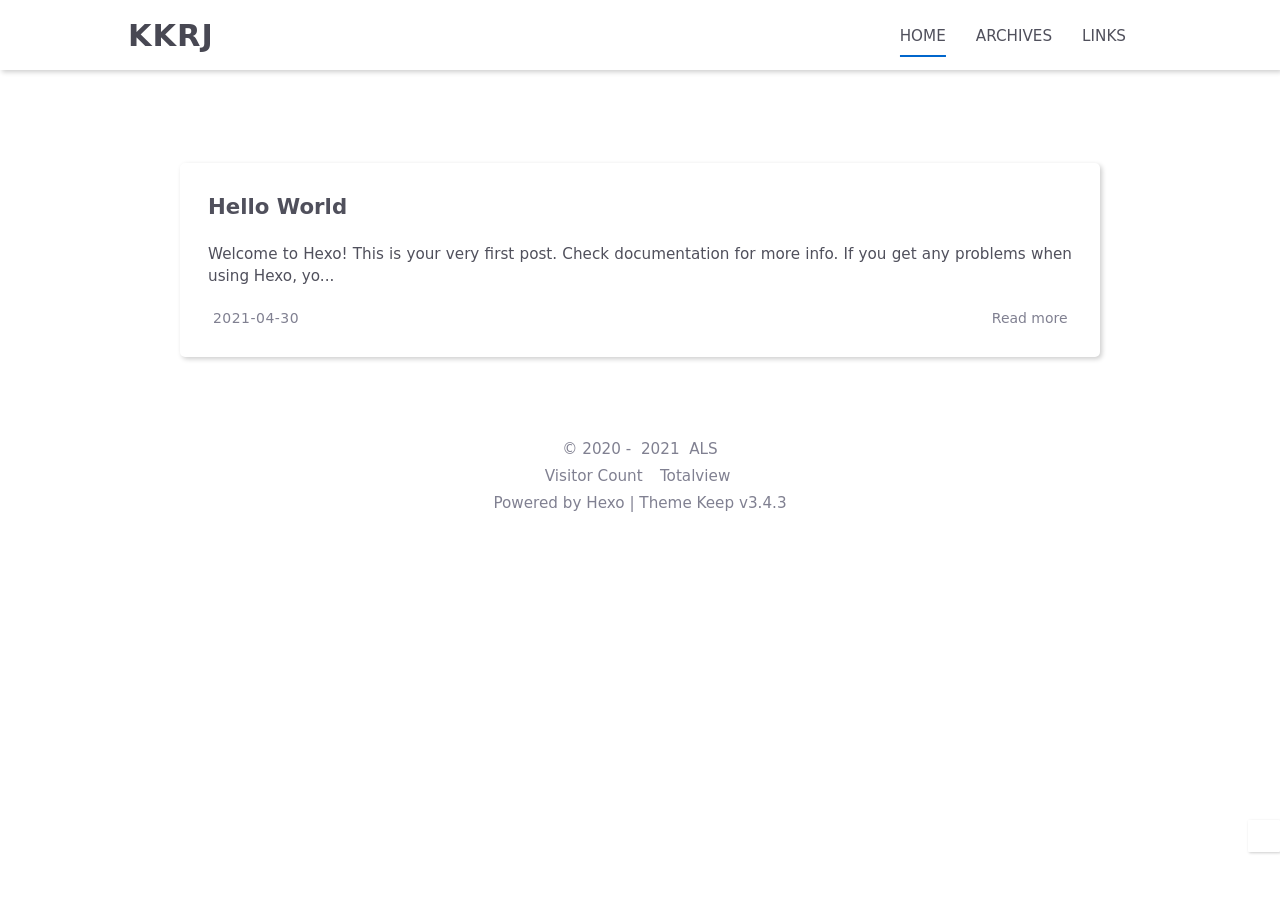
==== commit 6f6e08b0: "Site updated: 2021-05-01 15:00:59" ====
--- a/index.html
+++ b/index.html
@@ -146,35 +146,6 @@
                 
                     <div class="home-content-container fade-in-down-animation">
     <ul class="home-article-list">
-        
-            <li class="home-article-item">
-
-                
-
-                <h3 class="home-article-title">
-                    <a href="/2021/05/01/test/">
-                        
-                    </a>
-                </h3>
-
-                <div class="home-article-content markdown-body">
-                    
-                        1
-
-                    
-                </div>
-
-                <div class="home-article-meta-info-container">
-    <div class="home-article-meta-info">
-        <span><i class="fas fa-history"></i>&nbsp;<span class="home-article-date" data-date="Sat May 01 2021 14:01:33 GMT+0800">2021-05-01</span></span>
-        
-        
-    </div>
-
-    <a href="/2021/05/01/test/">Read more&nbsp;<i class="fas fa-angle-right"></i></a>
-</div>
-
-            </li>
         
             <li class="home-article-item">
 
--- a/css/style.css
+++ b/css/style.css
@@ -1316,6 +1316,531 @@
 .post-toc-wrap .post-toc .nav .active-current > a .nav-text {
   color: var(--primary-color);
 }
+.comments-container .gt-container {
+  box-sizing: border-box;
+  font-size: 16px;
+/* loader */
+}
+.comments-container .gt-container * {
+  box-sizing: border-box;
+}
+.comments-container .gt-container a {
+  color: #6190e8;
+}
+.comments-container .gt-container a:hover {
+  color: #81a6ed;
+  border-color: #81a6ed;
+}
+.comments-container .gt-container a.is--active {
+  color: #333;
+  cursor: default !important;
+}
+.comments-container .gt-container a.is--active:hover {
+  color: #333;
+}
+.comments-container .gt-container .hide {
+  display: none !important;
+}
+.comments-container .gt-container .gt-svg {
+  display: inline-block;
+  width: 1em;
+  height: 1em;
+  vertical-align: sub;
+}
+.comments-container .gt-container .gt-svg svg {
+  width: 100%;
+  height: 100%;
+  fill: #6190e8;
+}
+.comments-container .gt-container .gt-ico {
+  display: inline-block;
+}
+.comments-container .gt-container .gt-ico-text {
+  margin-left: 0.3125em;
+}
+.comments-container .gt-container .gt-ico-github {
+  width: 100%;
+  height: 100%;
+}
+.comments-container .gt-container .gt-ico-github .gt-svg {
+  width: 100%;
+  height: 100%;
+}
+.comments-container .gt-container .gt-ico-github svg {
+  fill: inherit;
+}
+.comments-container .gt-container .gt-spinner {
+  position: relative;
+}
+.comments-container .gt-container .gt-spinner::before {
+  content: '';
+  box-sizing: border-box;
+  position: absolute;
+  top: 3px;
+  width: 0.75em;
+  height: 0.75em;
+  margin-top: -0.1875em;
+  margin-left: -0.375em;
+  border-radius: 50%;
+  border: 1px solid #fff;
+  border-top-color: #6190e8;
+  animation: gt-kf-rotate 0.6s linear infinite;
+}
+.comments-container .gt-container .gt-loader {
+  position: relative;
+  border: 1px solid #999;
+  animation: ease gt-kf-rotate 1.5s infinite;
+  display: inline-block;
+  font-style: normal;
+  width: 1.75em;
+  height: 1.75em;
+  line-height: 1.75em;
+  border-radius: 50%;
+}
+.comments-container .gt-container .gt-loader:before {
+  content: '';
+  position: absolute;
+  display: block;
+  top: 0;
+  left: 50%;
+  margin-top: -0.1875em;
+  margin-left: -0.1875em;
+  width: 0.375em;
+  height: 0.375em;
+  background-color: #999;
+  border-radius: 50%;
+}
+.comments-container .gt-container .gt-avatar {
+  display: inline-block;
+  width: 3.125em;
+  height: 3.125em;
+}
+@media (max-width: 479px) {
+  .comments-container .gt-container .gt-avatar {
+    width: 2em;
+    height: 2em;
+  }
+}
+.comments-container .gt-container .gt-avatar img {
+  width: 100%;
+  height: auto;
+  border-radius: 3px;
+}
+.comments-container .gt-container .gt-avatar-github {
+  width: 3em;
+  height: 3em;
+  cursor: pointer;
+}
+@media (max-width: 479px) {
+  .comments-container .gt-container .gt-avatar-github {
+    width: 1.875em;
+    height: 1.875em;
+  }
+}
+.comments-container .gt-container .gt-btn {
+  padding: 0.75em 1.25em;
+  display: inline-block;
+  line-height: 1;
+  text-decoration: none;
+  white-space: nowrap;
+  cursor: pointer;
+  border: 1px solid #6190e8;
+  border-radius: 5px;
+  background-color: #6190e8;
+  color: #fff;
+  outline: none;
+  font-size: 0.75em;
+}
+.comments-container .gt-container .gt-btn-text {
+  font-weight: 400;
+}
+.comments-container .gt-container .gt-btn-loading {
+  position: relative;
+  margin-left: 0.5em;
+  display: inline-block;
+  width: 0.75em;
+  height: 1em;
+  vertical-align: top;
+}
+.comments-container .gt-container .gt-btn.is--disable {
+  cursor: not-allowed;
+  opacity: 0.5;
+}
+.comments-container .gt-container .gt-btn-login {
+  margin-right: 0;
+}
+.comments-container .gt-container .gt-btn-preview {
+  background-color: var(--background-color);
+  color: #6190e8;
+}
+.comments-container .gt-container .gt-btn-preview:hover {
+  background-color: var(--second-background-color);
+}
+.comments-container .gt-container .gt-btn-public:hover {
+  background-color: #81a6ed;
+  border-color: #81a6ed;
+}
+.comments-container-loadmore,
+.comments-container .gt-error {
+  text-align: center;
+  margin: 0.625em;
+  color: #ff3860;
+}
+.comments-container .gt-initing {
+  padding: 1.25em 0;
+  text-align: center;
+}
+.comments-container .gt-initing-text {
+  margin: 0.625em auto;
+  font-size: 92%;
+}
+.comments-container .gt-no-init {
+  padding: 1.25em 0;
+  text-align: center;
+}
+.comments-container .gt-link {
+  border-bottom: 1px dotted #6190e8;
+}
+.comments-container .gt-link-counts,
+.comments-container .gt-link-project {
+  text-decoration: none;
+}
+.comments-container .gt-meta {
+  margin: 1.25em 0;
+  padding: 1em 0;
+  position: relative;
+  border-bottom: 1px solid #e9e9e9;
+  font-size: 1em;
+  z-index: 10;
+}
+.comments-container .gt-meta:before,
+.comments-container .gt-meta:after {
+  content: " ";
+  display: table;
+}
+.comments-container .gt-meta:after {
+  clear: both;
+}
+.comments-container .gt-counts {
+  margin: 0 0.625em 0 0;
+  color: var(--default-text-color);
+}
+.comments-container .gt-user {
+  float: right;
+  margin: 0;
+  font-size: 92%;
+}
+.comments-container .gt-user-pic {
+  width: 16px;
+  height: 16px;
+  vertical-align: top;
+  margin-right: 0.5em;
+}
+.comments-container .gt-user-inner {
+  display: inline-block;
+  cursor: pointer;
+}
+.comments-container .gt-user-inner .gt-user-name {
+  color: var(--default-text-color);
+}
+.comments-container .gt-user .gt-ico {
+  margin: 0 0 0 0.3125em;
+}
+.comments-container .gt-user .gt-ico svg {
+  fill: var(--default-text-color);
+}
+.comments-container .gt-user .is--poping .gt-ico svg {
+  fill: #6190e8;
+}
+.comments-container .gt-version {
+  color: #a1a1a1;
+  margin-left: 0.375em;
+}
+.comments-container .gt-copyright {
+  margin: 0 0.9375em 0.5em;
+  border-top: 1px solid var(--border-color);
+  padding-top: 0.5em;
+}
+.comments-container .gt-popup {
+  position: absolute;
+  right: 0;
+  top: 2.375em;
+  background: var(--background-color);
+  display: inline-block;
+  border: 1px solid var(--border-color);
+  padding: 0.625em 0;
+  font-size: 0.875em;
+  letter-spacing: 0.5px;
+}
+.comments-container .gt-popup .gt-action {
+  cursor: pointer;
+  display: block;
+  margin: 0.5em 0;
+  padding: 0 1.125em;
+  position: relative;
+  text-decoration: none;
+}
+.comments-container .gt-popup .gt-action.is--active:before {
+  content: '';
+  width: 0.25em;
+  height: 0.25em;
+  background: #6190e8;
+  position: absolute;
+  left: 0.5em;
+  top: 0.4375em;
+}
+.comments-container .gt-header {
+  position: relative;
+  display: flex;
+}
+.comments-container .gt-header-comment {
+  flex: 1;
+  margin-left: 1.25em;
+}
+@media (max-width: 479px) {
+  .comments-container .gt-header-comment {
+    margin-left: 0.875em;
+  }
+}
+.comments-container .gt-header-textarea {
+  padding: 0.75em;
+  display: block;
+  box-sizing: border-box;
+  width: 100%;
+  min-height: 5.125em;
+  max-height: 15em;
+  border-radius: 5px;
+  border: 1px solid var(--border-color);
+  font-size: 0.875em;
+  word-wrap: break-word;
+  resize: vertical;
+  color: var(--default-text-color);
+  background-color: var(--fourth-text-color);
+  outline: none;
+  transition: all 0.25s ease;
+}
+.comments-container .gt-header-textarea:hover {
+  background-color: var(--background-color);
+}
+.comments-container .gt-header-preview {
+  padding: 0.75em;
+  border-radius: 5px;
+  border: 1px solid var(--border-color);
+  background-color: var(--background-color);
+}
+.comments-container .gt-header-controls {
+  position: relative;
+  margin: 0.75em 0 0;
+}
+.comments-container .gt-header-controls:before,
+.comments-container .gt-header-controls:after {
+  content: " ";
+  display: table;
+}
+.comments-container .gt-header-controls:after {
+  clear: both;
+}
+@media (max-width: 479px) {
+  .comments-container .gt-header-controls {
+    margin: 0;
+  }
+}
+.comments-container .gt-header-controls-tip {
+  font-size: 0.875em;
+  color: #6190e8;
+  text-decoration: none;
+  vertical-align: sub;
+}
+@media (max-width: 479px) {
+  .comments-container .gt-header-controls-tip {
+    display: none;
+  }
+}
+.comments-container .gt-header-controls .gt-btn {
+  float: right;
+  margin-left: 1.25em;
+}
+@media (max-width: 479px) {
+  .comments-container .gt-header-controls .gt-btn {
+    float: none;
+    width: 100%;
+    margin: 0.75em 0 0;
+  }
+}
+.comments-container:after {
+  content: '';
+  position: fixed;
+  bottom: 100%;
+  left: 0;
+  right: 0;
+  top: 0;
+  opacity: 0;
+}
+.comments-container.gt-input-focused {
+  position: relative;
+}
+.comments-container.gt-input-focused:after {
+  content: '';
+  position: fixed;
+  bottom: 0;
+  left: 0;
+  right: 0;
+  top: 0;
+  background: #000;
+  opacity: 0.6;
+  transition: opacity 0.3s, bottom 0s;
+  z-index: 9999;
+}
+.comments-container.gt-input-focused .gt-header-comment {
+  z-index: 10000;
+}
+.comments-container .gt-comments {
+  padding-top: 1.25em;
+}
+.comments-container .gt-comments-null {
+  text-align: center;
+}
+.comments-container .gt-comments-controls {
+  margin: 1.25em 0;
+  text-align: center;
+}
+.comments-container .gt-comment {
+  position: relative;
+  padding: 0.625em 0;
+  display: flex;
+}
+.comments-container .gt-comment-content {
+  flex: 1;
+  margin-left: 1.25em;
+  padding: 0.75em 1em;
+  background-color: var(--second-background-color);
+  overflow: auto;
+  transition: all ease 0.25s;
+}
+@media (max-width: 479px) {
+  .comments-container .gt-comment-content {
+    margin-left: 0.875em;
+    padding: 0.625em 0.75em;
+  }
+}
+.comments-container .gt-comment-header {
+  margin-bottom: 0.5em;
+  font-size: 0.875em;
+  position: relative;
+}
+.comments-container .gt-comment-block-1 {
+  float: right;
+  height: 1.375em;
+  width: 2em;
+}
+.comments-container .gt-comment-block-2 {
+  float: right;
+  height: 1.375em;
+  width: 4em;
+}
+.comments-container .gt-comment-username {
+  font-weight: 500;
+  color: #6190e8;
+  text-decoration: none;
+}
+.comments-container .gt-comment-username:hover {
+  text-decoration: underline;
+}
+.comments-container .gt-comment-text {
+  margin-left: 0.5em;
+  color: #a1a1a1;
+}
+.comments-container .gt-comment-date {
+  margin-left: 0.5em;
+  color: #a1a1a1;
+}
+.comments-container .gt-comment-like,
+.comments-container .gt-comment-edit,
+.comments-container .gt-comment-reply {
+  position: absolute;
+  height: 1.375em;
+}
+.comments-container .gt-comment-like:hover,
+.comments-container .gt-comment-edit:hover,
+.comments-container .gt-comment-reply:hover {
+  cursor: pointer;
+}
+.comments-container .gt-comment-like {
+  top: 0;
+  right: 2em;
+}
+.comments-container .gt-comment-edit,
+.comments-container .gt-comment-reply {
+  top: 0;
+  right: 0;
+}
+.comments-container .gt-comment-body {
+  color: var(--second-text-color) !important;
+}
+.comments-container .gt-comment-body .email-hidden-toggle a {
+  display: inline-block;
+  height: 12px;
+  padding: 0 9px;
+  font-size: 12px;
+  font-weight: 600;
+  line-height: 6px;
+  color: #444d56;
+  text-decoration: none;
+  vertical-align: middle;
+  background: #dfe2e5;
+  border-radius: 1px;
+}
+.comments-container .gt-comment-body .email-hidden-toggle a:hover {
+  background-color: #c6cbd1;
+}
+.comments-container .gt-comment-body .email-hidden-reply {
+  display: none;
+  white-space: pre-wrap;
+}
+.comments-container .gt-comment-body .email-hidden-reply .email-signature-reply {
+  padding: 0 15px;
+  margin: 15px 0;
+  color: #586069;
+  border-left: 4px solid #dfe2e5;
+}
+.comments-container .gt-comment-body .email-hidden-reply.expanded {
+  display: block;
+}
+.comments-container .gt-comment-admin .gt-comment-content {
+  background-color: var(--fourth-text-color);
+}
+@-moz-keyframes gt-kf-rotate {
+  0% {
+    transform: rotate(0);
+  }
+  100% {
+    transform: rotate(360deg);
+  }
+}
+@-webkit-keyframes gt-kf-rotate {
+  0% {
+    transform: rotate(0);
+  }
+  100% {
+    transform: rotate(360deg);
+  }
+}
+@-o-keyframes gt-kf-rotate {
+  0% {
+    transform: rotate(0);
+  }
+  100% {
+    transform: rotate(360deg);
+  }
+}
+@keyframes gt-kf-rotate {
+  0% {
+    transform: rotate(0);
+  }
+  100% {
+    transform: rotate(360deg);
+  }
+}
 .comments-container {
   display: inline-block;
   margin-top: 38px;
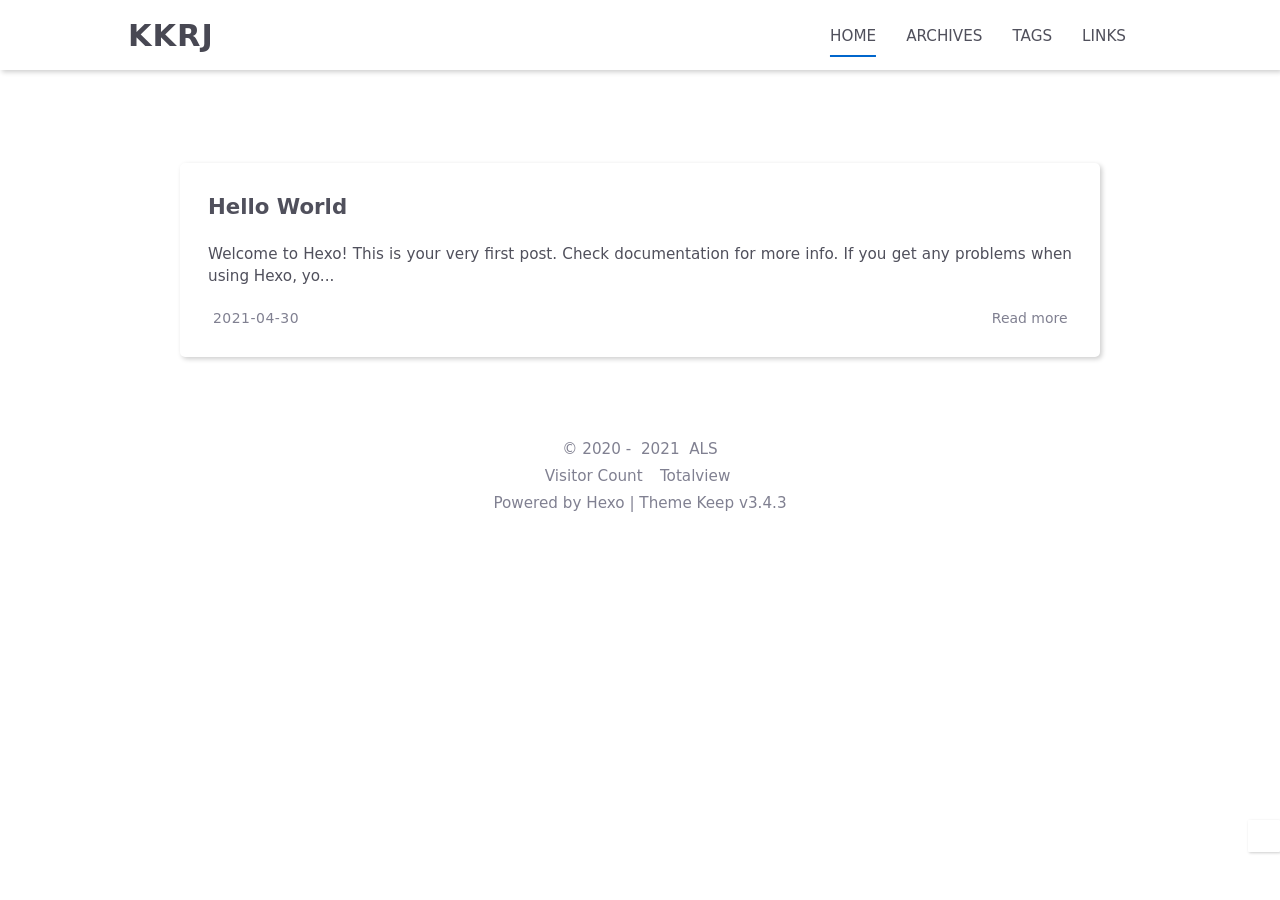
==== commit 313d5f73: "Site updated: 2021-05-01 22:32:14" ====
--- a/index.html
+++ b/index.html
@@ -47,6 +47,34 @@
             人生苦短，看看人家。
         </div>
         
+            <div class="s-icon-list">
+                
+                    
+                
+                    
+                
+                    
+                
+                    
+                
+                    
+                
+                    
+                
+                    
+                
+                    
+                        
+                            <span class="s-icon-item email">
+                                <a href="mailto:alsals1998@163.com">
+                                    <i class="fas fa-envelope"></i>
+                                </a>
+                            </span>
+                        
+                    
+                
+            </div>
+        
     </div>
 </div>
 
@@ -87,6 +115,14 @@
                     
                         <li class="menu-item">
                             <a class=""
+                               href="/tags"
+                            >
+                                TAGS
+                            </a>
+                        </li>
+                    
+                        <li class="menu-item">
+                            <a class=""
                                href="/links"
                             >
                                 LINKS
@@ -122,6 +158,11 @@
                 <li class="drawer-menu-item flex-center">
                     <a class=""
                        href="/archives">ARCHIVES</a>
+                </li>
+            
+                <li class="drawer-menu-item flex-center">
+                    <a class=""
+                       href="/tags">TAGS</a>
                 </li>
             
                 <li class="drawer-menu-item flex-center">
